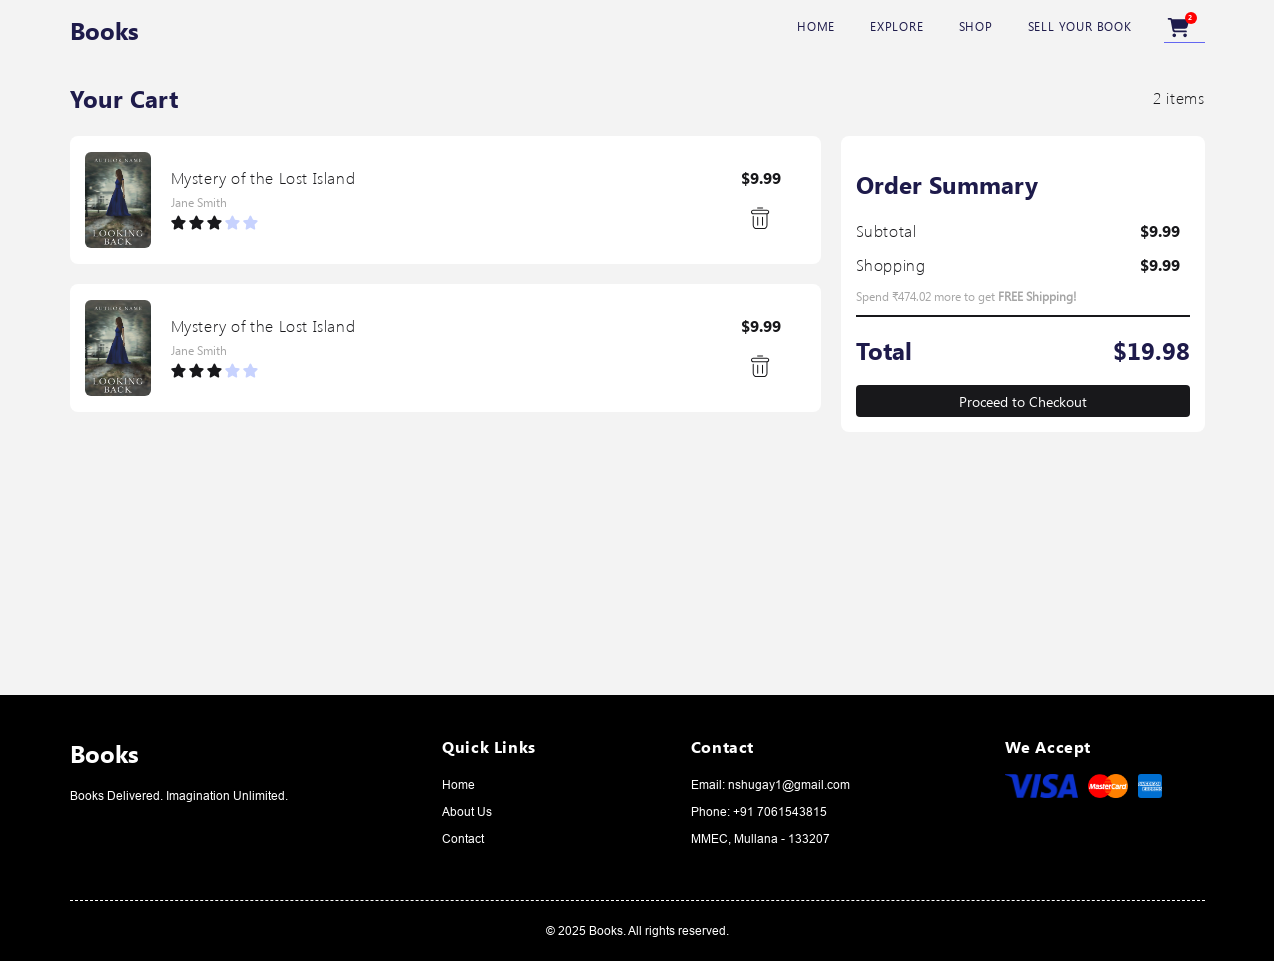
==== books-shop/cart.html @ 81553339 "refactor: check code via validator.w3" ====
<!DOCTYPE html>
<html lang="en">
<head>
    <meta charset="UTF-8">
    <meta name="viewport" content="width=device-width, initial-scale=1.0">
    <title>Books Shop | To order</title>
    <link rel="stylesheet" href="main.css">
    <link
    rel="icon"
    type="image/png"
    sizes="16x16"
    href="./assets/img/favicon-16x16.png">
</head>
<body>
    <header class="header cart__header" id="header">
        <div class="container header__container">
            <a class="header__logo" href="#home">
                <h3 class="h3">Books</h3>
            </a>
            <nav class="nav">
                <ul class="nav__list">
                    <li class="nav__item">
                        <a href="./index.html" class="nav__item-link">home</a>
                    </li>
                    <li class="nav__item">
                        <a href="./explore.html" class="nav__item-link">explore</a>
                    </li>
                    <li class="nav__item">
                        <a href="#shop" class="nav__item-link">shop</a>
                    </li>
                    <li class="nav__item">
                        <a href="#sell" class="nav__item-link">sell your book</a>
                    </li>
                    <li class="nav__item nav__item_active">
                        <a href="./cart.html" class="nav__item-link_active">
                            <svg class="cart" width="23" height="21" viewBox="0 0 23 21" fill="none" xmlns="http://www.w3.org/2000/svg">
                                <path d="M0.672485 1.84033C0.672485 1.34167 1.07355 0.940491 1.57207 0.940491H3.27753C4.10215 0.940491 4.83306 1.42041 5.17415 2.14028H20.5795C21.5653 2.14028 22.285 3.07761 22.0263 4.02994L20.4896 9.74018C20.171 10.9175 19.1027 11.7386 17.8845 11.7386H7.07077L7.27318 12.8071C7.35564 13.2308 7.72672 13.5383 8.15777 13.5383H18.964C19.4625 13.5383 19.8636 13.9394 19.8636 14.4381C19.8636 14.9368 19.4625 15.3379 18.964 15.3379H8.15777C6.86087 15.3379 5.74763 14.4156 5.50775 13.1446L3.57364 2.98388C3.5474 2.8414 3.42371 2.74017 3.27753 2.74017H1.57207C1.07355 2.74017 0.672485 2.33899 0.672485 1.84033ZM5.47026 18.3374C5.47026 18.1011 5.5168 17.867 5.60722 17.6487C5.69763 17.4303 5.83016 17.2319 5.99723 17.0648C6.16429 16.8977 6.36263 16.7652 6.58092 16.6747C6.7992 16.5843 7.03316 16.5377 7.26943 16.5377C7.5057 16.5377 7.73966 16.5843 7.95794 16.6747C8.17623 16.7652 8.37456 16.8977 8.54163 17.0648C8.7087 17.2319 8.84123 17.4303 8.93164 17.6487C9.02206 17.867 9.0686 18.1011 9.0686 18.3374C9.0686 18.5737 9.02206 18.8078 8.93164 19.0261C8.84123 19.2445 8.7087 19.4429 8.54163 19.61C8.37456 19.7771 8.17623 19.9096 7.95794 20.0001C7.73966 20.0905 7.5057 20.1371 7.26943 20.1371C7.03316 20.1371 6.7992 20.0905 6.58092 20.0001C6.36263 19.9096 6.16429 19.7771 5.99723 19.61C5.83016 19.4429 5.69763 19.2445 5.60722 19.0261C5.5168 18.8078 5.47026 18.5737 5.47026 18.3374ZM18.0644 16.5377C18.5416 16.5377 18.9992 16.7273 19.3366 17.0648C19.674 17.4023 19.8636 17.8601 19.8636 18.3374C19.8636 18.8147 19.674 19.2725 19.3366 19.61C18.9992 19.9475 18.5416 20.1371 18.0644 20.1371C17.5873 20.1371 17.1296 19.9475 16.7922 19.61C16.4548 19.2725 16.2653 18.8147 16.2653 18.3374C16.2653 17.8601 16.4548 17.4023 16.7922 17.0648C17.1296 16.7273 17.5873 16.5377 18.0644 16.5377Z" fill="#1E1B4B"/>
                            </svg>
                            <div class="circle"><span class="circle__num">2</span></div>
                        </a>
                    </li>
                </ul>
            </nav>
        </div>
    </header>
    <main class="cart__main">
        <div class="container explore__container">
            <div class="cart__content">
                <section class="cart__aside">
                <h3 class="h3">Your Cart</h3>
                <p class="h4 items"><span class="items-num">2</span>&nbsp;items</p>
            </section>

            <section class="summary">
                                <ul class="cart__list">
                    <li class="cart__list-item">
                        <div class="order__image"></div>
                        <div class="cart__list-item-info">
                            <div class="order__content">
                                <p class="h4 order__name">Mystery of the Lost Island</p>
                                <p class="order__book-author-name">Jane Smith</p>
                                <div class="card__stars">
                                    <svg class="star cart__star_filled" width="15" height="15" viewBox="0 0 15 15" fill="" xmlns="http://www.w3.org/2000/svg">
                                        <path d="M8.2178 1.08093C8.07288 0.780151 7.76663 0.588745 7.4303 0.588745C7.09397 0.588745 6.79045 0.780151 6.6428 1.08093L4.88459 4.69851L0.958032 5.2782C0.629907 5.32742 0.356469 5.5571 0.255297 5.87156C0.154125 6.18601 0.236156 6.53328 0.471313 6.7657L3.32053 9.58484L2.64788 13.5688C2.59319 13.8969 2.72991 14.2305 3.00061 14.4247C3.27131 14.6188 3.62952 14.6434 3.92483 14.4876L7.43303 12.6145L10.9412 14.4876C11.2365 14.6434 11.5947 14.6216 11.8655 14.4247C12.1362 14.2278 12.2729 13.8969 12.2182 13.5688L11.5428 9.58484L14.392 6.7657C14.6272 6.53328 14.7119 6.18601 14.608 5.87156C14.5041 5.5571 14.2334 5.32742 13.9053 5.2782L9.976 4.69851L8.2178 1.08093Z" fill="#84CC16"/>
                                    </svg>
                                    <svg class="star cart__star_filled" width="15" height="15" viewBox="0 0 15 15" fill="" xmlns="http://www.w3.org/2000/svg">
                                        <path d="M8.2178 1.08093C8.07288 0.780151 7.76663 0.588745 7.4303 0.588745C7.09397 0.588745 6.79045 0.780151 6.6428 1.08093L4.88459 4.69851L0.958032 5.2782C0.629907 5.32742 0.356469 5.5571 0.255297 5.87156C0.154125 6.18601 0.236156 6.53328 0.471313 6.7657L3.32053 9.58484L2.64788 13.5688C2.59319 13.8969 2.72991 14.2305 3.00061 14.4247C3.27131 14.6188 3.62952 14.6434 3.92483 14.4876L7.43303 12.6145L10.9412 14.4876C11.2365 14.6434 11.5947 14.6216 11.8655 14.4247C12.1362 14.2278 12.2729 13.8969 12.2182 13.5688L11.5428 9.58484L14.392 6.7657C14.6272 6.53328 14.7119 6.18601 14.608 5.87156C14.5041 5.5571 14.2334 5.32742 13.9053 5.2782L9.976 4.69851L8.2178 1.08093Z" fill="#84CC16"/>
                                    </svg>
                                    <svg class="star cart__star_filled" width="15" height="15" viewBox="0 0 15 15" fill="" xmlns="http://www.w3.org/2000/svg">
                                        <path d="M8.2178 1.08093C8.07288 0.780151 7.76663 0.588745 7.4303 0.588745C7.09397 0.588745 6.79045 0.780151 6.6428 1.08093L4.88459 4.69851L0.958032 5.2782C0.629907 5.32742 0.356469 5.5571 0.255297 5.87156C0.154125 6.18601 0.236156 6.53328 0.471313 6.7657L3.32053 9.58484L2.64788 13.5688C2.59319 13.8969 2.72991 14.2305 3.00061 14.4247C3.27131 14.6188 3.62952 14.6434 3.92483 14.4876L7.43303 12.6145L10.9412 14.4876C11.2365 14.6434 11.5947 14.6216 11.8655 14.4247C12.1362 14.2278 12.2729 13.8969 12.2182 13.5688L11.5428 9.58484L14.392 6.7657C14.6272 6.53328 14.7119 6.18601 14.608 5.87156C14.5041 5.5571 14.2334 5.32742 13.9053 5.2782L9.976 4.69851L8.2178 1.08093Z" fill="#84CC16"/>
                                    </svg>
                                    <svg class="star star_unfilled" width="15" height="15" viewBox="0 0 15 15" fill="" xmlns="http://www.w3.org/2000/svg">
                                        <path d="M8.2178 1.08093C8.07288 0.780151 7.76663 0.588745 7.4303 0.588745C7.09397 0.588745 6.79045 0.780151 6.6428 1.08093L4.88459 4.69851L0.958032 5.2782C0.629907 5.32742 0.356469 5.5571 0.255297 5.87156C0.154125 6.18601 0.236156 6.53328 0.471313 6.7657L3.32053 9.58484L2.64788 13.5688C2.59319 13.8969 2.72991 14.2305 3.00061 14.4247C3.27131 14.6188 3.62952 14.6434 3.92483 14.4876L7.43303 12.6145L10.9412 14.4876C11.2365 14.6434 11.5947 14.6216 11.8655 14.4247C12.1362 14.2278 12.2729 13.8969 12.2182 13.5688L11.5428 9.58484L14.392 6.7657C14.6272 6.53328 14.7119 6.18601 14.608 5.87156C14.5041 5.5571 14.2334 5.32742 13.9053 5.2782L9.976 4.69851L8.2178 1.08093Z" fill="#84CC16"/>
                                    </svg>
                                    <svg class="star star_unfilled" width="15" height="15" viewBox="0 0 15 15" fill="" xmlns="http://www.w3.org/2000/svg">
                                        <path d="M8.2178 1.08093C8.07288 0.780151 7.76663 0.588745 7.4303 0.588745C7.09397 0.588745 6.79045 0.780151 6.6428 1.08093L4.88459 4.69851L0.958032 5.2782C0.629907 5.32742 0.356469 5.5571 0.255297 5.87156C0.154125 6.18601 0.236156 6.53328 0.471313 6.7657L3.32053 9.58484L2.64788 13.5688C2.59319 13.8969 2.72991 14.2305 3.00061 14.4247C3.27131 14.6188 3.62952 14.6434 3.92483 14.4876L7.43303 12.6145L10.9412 14.4876C11.2365 14.6434 11.5947 14.6216 11.8655 14.4247C12.1362 14.2278 12.2729 13.8969 12.2182 13.5688L11.5428 9.58484L14.392 6.7657C14.6272 6.53328 14.7119 6.18601 14.608 5.87156C14.5041 5.5571 14.2334 5.32742 13.9053 5.2782L9.976 4.69851L8.2178 1.08093Z" fill="#84CC16"/>
                                    </svg>
                                </div>
                            </div>
                            <div class="price__wrapper">
                                <span class="cart__price">$9.99</span>
                                <div class="bin__wrapper">
                                    <svg class="bin" width="19" height="23" viewBox="0 0 19 23" fill="none" xmlns="http://www.w3.org/2000/svg">
                                        <path d="M6.5293 0.435791C6.24398 0.435791 6.01367 0.666104 6.01367 0.951416C6.01367 1.23673 6.24398 1.46704 6.5293 1.46704H11.6855C11.9709 1.46704 12.2012 1.23673 12.2012 0.951416C12.2012 0.666104 11.9709 0.435791 11.6855 0.435791H6.5293ZM2.23242 2.84204C1.00008 2.84204 -0.00195312 3.84407 -0.00195312 5.07642C-0.00195312 6.30876 1.00008 7.31079 2.23242 7.31079H15.4668V18.1389C15.4668 19.7494 14.1554 21.0608 12.5449 21.0608H5.66992C4.05945 21.0608 2.74805 19.7494 2.74805 18.1389V9.20142C2.74805 8.9161 2.51773 8.68579 2.23242 8.68579C1.94711 8.68579 1.7168 8.9161 1.7168 9.20142V18.1389C1.7168 20.3183 3.49055 22.092 5.66992 22.092H12.5449C14.7243 22.092 16.498 20.3183 16.498 18.1389V7.24902C17.4812 7.01527 18.2168 6.13173 18.2168 5.07642C18.2168 3.84407 17.2148 2.84204 15.9824 2.84204H2.23242ZM2.23242 3.87329H15.9824C16.6459 3.87329 17.1855 4.41298 17.1855 5.07642C17.1855 5.73985 16.6459 6.27954 15.9824 6.27954H2.23242C1.56898 6.27954 1.0293 5.73985 1.0293 5.07642C1.0293 4.41298 1.56898 3.87329 2.23242 3.87329ZM6.70117 9.71704C6.41586 9.71704 6.18555 9.94735 6.18555 10.2327V18.1389C6.18555 18.4242 6.41586 18.6545 6.70117 18.6545C6.98648 18.6545 7.2168 18.4242 7.2168 18.1389V10.2327C7.2168 9.94735 6.98648 9.71704 6.70117 9.71704ZM11.5137 9.71704C11.2284 9.71704 10.998 9.94735 10.998 10.2327V18.1389C10.998 18.4242 11.2284 18.6545 11.5137 18.6545C11.799 18.6545 12.0293 18.4242 12.0293 18.1389V10.2327C12.0293 9.94735 11.799 9.71704 11.5137 9.71704Z" fill="#52525B"/>
                                    </svg>
                                </div>
                            </div>
                        </div>
                    </li>
                     <li class="cart__list-item">
                        <div class="order__image"></div>
                        <div class="cart__list-item-info">
                            <div class="order__content">
                                <p class="h4 order__name">Mystery of the Lost Island</p>
                                <p class="order__book-author-name">Jane Smith</p>
                                <div class="card__stars">
                                    <svg class="star cart__star_filled" width="15" height="15" viewBox="0 0 15 15" fill="" xmlns="http://www.w3.org/2000/svg">
                                        <path d="M8.2178 1.08093C8.07288 0.780151 7.76663 0.588745 7.4303 0.588745C7.09397 0.588745 6.79045 0.780151 6.6428 1.08093L4.88459 4.69851L0.958032 5.2782C0.629907 5.32742 0.356469 5.5571 0.255297 5.87156C0.154125 6.18601 0.236156 6.53328 0.471313 6.7657L3.32053 9.58484L2.64788 13.5688C2.59319 13.8969 2.72991 14.2305 3.00061 14.4247C3.27131 14.6188 3.62952 14.6434 3.92483 14.4876L7.43303 12.6145L10.9412 14.4876C11.2365 14.6434 11.5947 14.6216 11.8655 14.4247C12.1362 14.2278 12.2729 13.8969 12.2182 13.5688L11.5428 9.58484L14.392 6.7657C14.6272 6.53328 14.7119 6.18601 14.608 5.87156C14.5041 5.5571 14.2334 5.32742 13.9053 5.2782L9.976 4.69851L8.2178 1.08093Z" fill="#84CC16"/>
                                    </svg>
                                    <svg class="star cart__star_filled" width="15" height="15" viewBox="0 0 15 15" fill="" xmlns="http://www.w3.org/2000/svg">
                                        <path d="M8.2178 1.08093C8.07288 0.780151 7.76663 0.588745 7.4303 0.588745C7.09397 0.588745 6.79045 0.780151 6.6428 1.08093L4.88459 4.69851L0.958032 5.2782C0.629907 5.32742 0.356469 5.5571 0.255297 5.87156C0.154125 6.18601 0.236156 6.53328 0.471313 6.7657L3.32053 9.58484L2.64788 13.5688C2.59319 13.8969 2.72991 14.2305 3.00061 14.4247C3.27131 14.6188 3.62952 14.6434 3.92483 14.4876L7.43303 12.6145L10.9412 14.4876C11.2365 14.6434 11.5947 14.6216 11.8655 14.4247C12.1362 14.2278 12.2729 13.8969 12.2182 13.5688L11.5428 9.58484L14.392 6.7657C14.6272 6.53328 14.7119 6.18601 14.608 5.87156C14.5041 5.5571 14.2334 5.32742 13.9053 5.2782L9.976 4.69851L8.2178 1.08093Z" fill="#84CC16"/>
                                    </svg>
                                    <svg class="star cart__star_filled" width="15" height="15" viewBox="0 0 15 15" fill="" xmlns="http://www.w3.org/2000/svg">
                                        <path d="M8.2178 1.08093C8.07288 0.780151 7.76663 0.588745 7.4303 0.588745C7.09397 0.588745 6.79045 0.780151 6.6428 1.08093L4.88459 4.69851L0.958032 5.2782C0.629907 5.32742 0.356469 5.5571 0.255297 5.87156C0.154125 6.18601 0.236156 6.53328 0.471313 6.7657L3.32053 9.58484L2.64788 13.5688C2.59319 13.8969 2.72991 14.2305 3.00061 14.4247C3.27131 14.6188 3.62952 14.6434 3.92483 14.4876L7.43303 12.6145L10.9412 14.4876C11.2365 14.6434 11.5947 14.6216 11.8655 14.4247C12.1362 14.2278 12.2729 13.8969 12.2182 13.5688L11.5428 9.58484L14.392 6.7657C14.6272 6.53328 14.7119 6.18601 14.608 5.87156C14.5041 5.5571 14.2334 5.32742 13.9053 5.2782L9.976 4.69851L8.2178 1.08093Z" fill="#84CC16"/>
                                    </svg>
                                    <svg class="star star_unfilled" width="15" height="15" viewBox="0 0 15 15" fill="" xmlns="http://www.w3.org/2000/svg">
                                        <path d="M8.2178 1.08093C8.07288 0.780151 7.76663 0.588745 7.4303 0.588745C7.09397 0.588745 6.79045 0.780151 6.6428 1.08093L4.88459 4.69851L0.958032 5.2782C0.629907 5.32742 0.356469 5.5571 0.255297 5.87156C0.154125 6.18601 0.236156 6.53328 0.471313 6.7657L3.32053 9.58484L2.64788 13.5688C2.59319 13.8969 2.72991 14.2305 3.00061 14.4247C3.27131 14.6188 3.62952 14.6434 3.92483 14.4876L7.43303 12.6145L10.9412 14.4876C11.2365 14.6434 11.5947 14.6216 11.8655 14.4247C12.1362 14.2278 12.2729 13.8969 12.2182 13.5688L11.5428 9.58484L14.392 6.7657C14.6272 6.53328 14.7119 6.18601 14.608 5.87156C14.5041 5.5571 14.2334 5.32742 13.9053 5.2782L9.976 4.69851L8.2178 1.08093Z" fill="#84CC16"/>
                                    </svg>
                                    <svg class="star star_unfilled" width="15" height="15" viewBox="0 0 15 15" fill="" xmlns="http://www.w3.org/2000/svg">
                                        <path d="M8.2178 1.08093C8.07288 0.780151 7.76663 0.588745 7.4303 0.588745C7.09397 0.588745 6.79045 0.780151 6.6428 1.08093L4.88459 4.69851L0.958032 5.2782C0.629907 5.32742 0.356469 5.5571 0.255297 5.87156C0.154125 6.18601 0.236156 6.53328 0.471313 6.7657L3.32053 9.58484L2.64788 13.5688C2.59319 13.8969 2.72991 14.2305 3.00061 14.4247C3.27131 14.6188 3.62952 14.6434 3.92483 14.4876L7.43303 12.6145L10.9412 14.4876C11.2365 14.6434 11.5947 14.6216 11.8655 14.4247C12.1362 14.2278 12.2729 13.8969 12.2182 13.5688L11.5428 9.58484L14.392 6.7657C14.6272 6.53328 14.7119 6.18601 14.608 5.87156C14.5041 5.5571 14.2334 5.32742 13.9053 5.2782L9.976 4.69851L8.2178 1.08093Z" fill="#84CC16"/>
                                    </svg>
                                </div>
                            </div>
                            <div class="price__wrapper">
                                <span class="cart__price">$9.99</span>
                                <div class="bin__wrapper">
                                    <svg class="bin" width="19" height="23" viewBox="0 0 19 23" fill="none" xmlns="http://www.w3.org/2000/svg">
                                        <path d="M6.5293 0.435791C6.24398 0.435791 6.01367 0.666104 6.01367 0.951416C6.01367 1.23673 6.24398 1.46704 6.5293 1.46704H11.6855C11.9709 1.46704 12.2012 1.23673 12.2012 0.951416C12.2012 0.666104 11.9709 0.435791 11.6855 0.435791H6.5293ZM2.23242 2.84204C1.00008 2.84204 -0.00195312 3.84407 -0.00195312 5.07642C-0.00195312 6.30876 1.00008 7.31079 2.23242 7.31079H15.4668V18.1389C15.4668 19.7494 14.1554 21.0608 12.5449 21.0608H5.66992C4.05945 21.0608 2.74805 19.7494 2.74805 18.1389V9.20142C2.74805 8.9161 2.51773 8.68579 2.23242 8.68579C1.94711 8.68579 1.7168 8.9161 1.7168 9.20142V18.1389C1.7168 20.3183 3.49055 22.092 5.66992 22.092H12.5449C14.7243 22.092 16.498 20.3183 16.498 18.1389V7.24902C17.4812 7.01527 18.2168 6.13173 18.2168 5.07642C18.2168 3.84407 17.2148 2.84204 15.9824 2.84204H2.23242ZM2.23242 3.87329H15.9824C16.6459 3.87329 17.1855 4.41298 17.1855 5.07642C17.1855 5.73985 16.6459 6.27954 15.9824 6.27954H2.23242C1.56898 6.27954 1.0293 5.73985 1.0293 5.07642C1.0293 4.41298 1.56898 3.87329 2.23242 3.87329ZM6.70117 9.71704C6.41586 9.71704 6.18555 9.94735 6.18555 10.2327V18.1389C6.18555 18.4242 6.41586 18.6545 6.70117 18.6545C6.98648 18.6545 7.2168 18.4242 7.2168 18.1389V10.2327C7.2168 9.94735 6.98648 9.71704 6.70117 9.71704ZM11.5137 9.71704C11.2284 9.71704 10.998 9.94735 10.998 10.2327V18.1389C10.998 18.4242 11.2284 18.6545 11.5137 18.6545C11.799 18.6545 12.0293 18.4242 12.0293 18.1389V10.2327C12.0293 9.94735 11.799 9.71704 11.5137 9.71704Z" fill="#52525B"/>
                                    </svg>
                                </div>
                            </div>
                        </div>
                    </li>
                </ul>
                <div class="summary__wrapper">
                    <h3 class="h3">Order Summary</h3>
                    <div class="suumary-items__wrapper">
                        <p class="h4">Subtotal</p>
                        <span class="cart__price">$9.99</span>
                    </div>
                    <div class="suumary-items__wrapper">
                        <p class="h4">Shopping</p>
                        <span class="cart__price">$9.99</span>
                    </div>
                    <p class="order__book-author-name">Spend ₹474.02 more to get <b>FREE Shipping!</b></p>
                    <div class="total__wrapper">
                        <h3 class="h3">Total</h3>
                        <h3 class="h3 total__price">$19.98</h3>
                    </div>
                    <button class="cart__button button">
                        Proceed to Checkout
                    </button>     
                </div>
            </section>
            </div>
        </div>
    </main>
    <footer class="footer" id="footer">
        <div class="footer__container">
            <section class="footer__navigation">
                <div class="footer__navigation-item">
                    <h3 class="h3">Books</h3>
                    <p class="h5">Books Delivered. Imagination Unlimited.</p>
                </div>
                <div class="footer__navigation-item" id="quick">
                    <h4 class="h4">Quick Links</h4>
                    <ul class="footer__links">
                        <li class="h5">
                            <a href="#home" class="footer__link">Home</a>
                        </li>
                        <li class="h5">
                            <a href="#home" class="footer__link">About Us</a>
                        </li>
                        <li class="h5">
                            <a href="#contact" class="footer__link">Contact</a>
                        </li>
                    </ul>
                </div>
                <div class="footer__navigation-item" id="contact">
                    <h4 class="h4">Contact</h4>
                    <ul class="footer__links">
                        <li class="h5">
                            <a class="footer__link" href="mailto:nshugay1@gmail.com" target="_blank">Email: nshugay1@gmail.com</a>
                        </li>
                        <li class="h5">
                            <a class="footer__link" href="tel:917061543815" target="_blank">Phone: +91 7061543815</a>
                        </li>
                        <li class="h5">
                            <a class="footer__link" href="https://www.google.by/maps/search/magic+forest/@50.0209795,18.3476421,6z/data=!3m1!4b1?entry=ttu&g_ep=EgoyMDI0MTEwNi4wIKXMDSoASAFQAw%3D%3D" target="_blank">MMEC, Mullana - 133207</a>
                        </li>
                    </ul>
                </div>
                <div class="footer__navigation-item">
                    <h4 class="h4">We Accept</h4>
                    <ul class="footer__images">
                        <li class="bank1"></li>
                        <li class="bank2"></li>
                        <li class="bank3"></li>
                    </ul>
                </div>
            </section>
        <div class="footer__area">
                <p class="h5">© 2025 Books. All rights reserved.</p>
            </div>
        </div>
    </footer>
    <script src="script.js"></script>
</body>
</html>
---- books-shop/main.css ----
@import url(./assets/styles/_normalize.css);
@import url(./assets/styles/_fonts.css);
@import url(./assets/styles/_utils.css);
@import url(./assets/styles/_header.css);
@import url(./assets/styles/_home.css);
@import url(./assets/styles/_globals.css);
@import url(./assets/styles/_carousel.css);
@import url(./assets/styles/_cards.css);
@import url(./assets/styles/_explore.css);
@import url(./assets/styles/_awards.css);
@import url(./assets/styles/_footer.css);
@import url(./assets/styles/_findexplore.css);
@import url(./assets/styles/_cart.css);

/*
  Colors
*/

:root {
  --color-light: #FFFFFF;
  --color-dark: #18181B;
  --color-transparent: #00071B7F;
  --color-base: #1E1B4B;
  --color-accent: #6366F1;
  --color-ligth-accent: #818CF8;
  --color-unfilled-stars: #C7D2FE;
  --color-filled-stars: #84CC16;
  --color-cards: #EEF2FF;
  --color-home-background: #E4E4E7;
  --color-awards-background: #FEF9C3;
  --color-footer-background: #000000;
  --color-explore-header-background: #E9D5FF;
  --color-circle: #FF0000;

  --transition: 0.3s;

  --box-shadow: 0px 5px 6px -7px rgba(34, 60, 80, 0.45);
}

/*
  Fonts
*/

:root {
  --font-family-base: "Segoe";
  --font-family-bold: "Segoe-Bold";
  --font-family-footer: "Arial";
  --font-family-light: "Segoe-Light";
}

/*
  Basic Wrappers
*/

.home__container,
.header__container,
.explore__container {
    display: flex;
    flex-direction: row;
    justify-content: space-between;
    align-items: center;
    width: 100%;
}

/*
  Basic Inputs
*/

.home__input {
    display: flex;
    flex-direction: row;
    outline: none;
    align-items: center;
    margin: 1.5rem 0 6rem;
}

.home__input-form {
    display: flex;
    flex-direction: row;
    gap: 10px;
    justify-content: space-between;
    align-items: center;
    padding: 10px;
    height: 40px;
    width: 50%;
    border-radius: 6px;
    border: 1px solid #00062E32;
    background: var(--color-light);
    font-family: var(--font-family-base);
    color: #00071B7F;
}

.search,
.search__item {
    width: 15px;
    height: 15px;
    outline: none;
    background: transparent;
    border: none;
    padding: 1px 0 0 0;
    align-self: center;
}

.search__item {
    margin: 0 0 10px 0;
}

.search svg path {
    fill: #0006177f;
}

.search__item svg path {
    fill: var(--color-accent);
}

.search__item svg path:hover {
    fill: var(--color-ligth-accent);
    transition: var(--transition);
}

input {
    outline: none;
    background: transparent;
    border: none;
    width: 100%;
}

/*
  Basic Buttons
*/

.button {
    outline: none;
    border: none;
    border-radius: 4px;
    color: var(--color-light);
}

.card__button {
    display: flex;
    justify-content: center;
    align-items: center;
    gap: 10px;
    background: var(--color-dark);
    height: 32px;
        font-family: var(--font-family-base);
    font-size: 13.8px;
}

.explore__button {
    display: flex;
    justify-content: center;
    align-items: center;
    gap: 10px;
    background: var(--color-light);
    background-color: var(--color-accent);
    height: 32px;
    width: 108px;
    font-family: var(--font-family-base);
    font-size: 13.8px;
}

.cart__button {
    display: flex;
    justify-content: center;
    align-items: center;
    gap: 10px;
    background: var(--color-dark);
    height: 32px;
    width: 100%;
    font-family: var(--font-family-base);
    font-size: 13.8px;
}

.cart__button:hover {
    background: rgb(41, 207, 71);
    transition: var(--transition);
}

.card__button:hover,
.explore__button:hover {
    background: var(--color-ligth-accent);
    transition: var(--transition);
}

/*
  Stars
*/

.star_filled path {
    fill: var(--color-filled-stars);
}

.star_unfilled path {
    fill: var(--color-unfilled-stars);
}
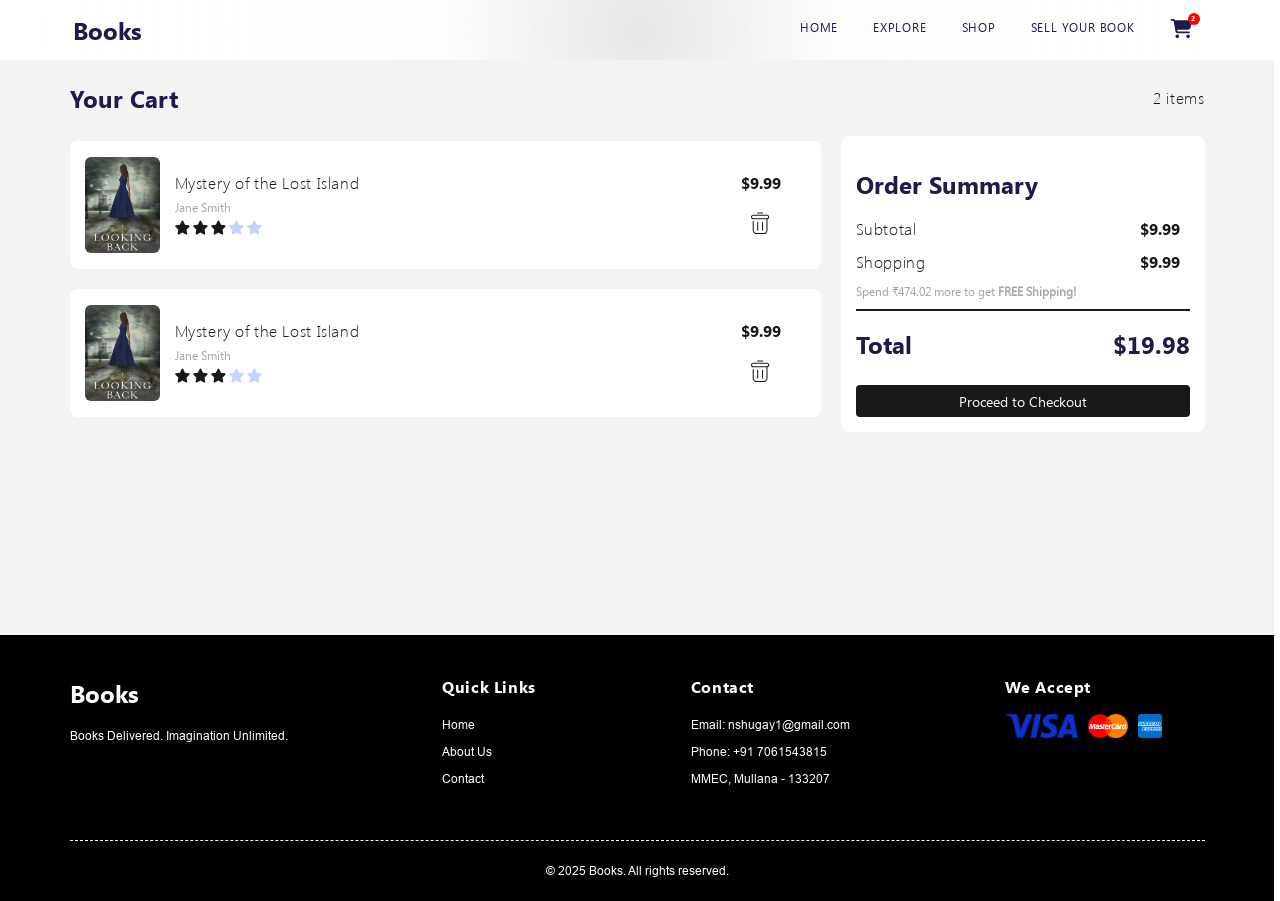
==== commit 0b5907ac: "refactor: update semantics" ====
--- a/books-shop/cart.html
+++ b/books-shop/cart.html
@@ -31,7 +31,7 @@
                     <li class="nav__item">
                         <a href="#sell" class="nav__item-link">sell your book</a>
                     </li>
-                    <li class="nav__item nav__item_active">
+                    <li class="nav__item">
                         <a href="./cart.html" class="nav__item-link_active">
                             <svg class="cart" width="23" height="21" viewBox="0 0 23 21" fill="none" xmlns="http://www.w3.org/2000/svg">
                                 <path d="M0.672485 1.84033C0.672485 1.34167 1.07355 0.940491 1.57207 0.940491H3.27753C4.10215 0.940491 4.83306 1.42041 5.17415 2.14028H20.5795C21.5653 2.14028 22.285 3.07761 22.0263 4.02994L20.4896 9.74018C20.171 10.9175 19.1027 11.7386 17.8845 11.7386H7.07077L7.27318 12.8071C7.35564 13.2308 7.72672 13.5383 8.15777 13.5383H18.964C19.4625 13.5383 19.8636 13.9394 19.8636 14.4381C19.8636 14.9368 19.4625 15.3379 18.964 15.3379H8.15777C6.86087 15.3379 5.74763 14.4156 5.50775 13.1446L3.57364 2.98388C3.5474 2.8414 3.42371 2.74017 3.27753 2.74017H1.57207C1.07355 2.74017 0.672485 2.33899 0.672485 1.84033ZM5.47026 18.3374C5.47026 18.1011 5.5168 17.867 5.60722 17.6487C5.69763 17.4303 5.83016 17.2319 5.99723 17.0648C6.16429 16.8977 6.36263 16.7652 6.58092 16.6747C6.7992 16.5843 7.03316 16.5377 7.26943 16.5377C7.5057 16.5377 7.73966 16.5843 7.95794 16.6747C8.17623 16.7652 8.37456 16.8977 8.54163 17.0648C8.7087 17.2319 8.84123 17.4303 8.93164 17.6487C9.02206 17.867 9.0686 18.1011 9.0686 18.3374C9.0686 18.5737 9.02206 18.8078 8.93164 19.0261C8.84123 19.2445 8.7087 19.4429 8.54163 19.61C8.37456 19.7771 8.17623 19.9096 7.95794 20.0001C7.73966 20.0905 7.5057 20.1371 7.26943 20.1371C7.03316 20.1371 6.7992 20.0905 6.58092 20.0001C6.36263 19.9096 6.16429 19.7771 5.99723 19.61C5.83016 19.4429 5.69763 19.2445 5.60722 19.0261C5.5168 18.8078 5.47026 18.5737 5.47026 18.3374ZM18.0644 16.5377C18.5416 16.5377 18.9992 16.7273 19.3366 17.0648C19.674 17.4023 19.8636 17.8601 19.8636 18.3374C19.8636 18.8147 19.674 19.2725 19.3366 19.61C18.9992 19.9475 18.5416 20.1371 18.0644 20.1371C17.5873 20.1371 17.1296 19.9475 16.7922 19.61C16.4548 19.2725 16.2653 18.8147 16.2653 18.3374C16.2653 17.8601 16.4548 17.4023 16.7922 17.0648C17.1296 16.7273 17.5873 16.5377 18.0644 16.5377Z" fill="#1E1B4B"/>
@@ -52,9 +52,9 @@
             </section>
 
             <section class="summary">
-                                <ul class="cart__list">
+                <ul class="cart__list">
                     <li class="cart__list-item">
-                        <div class="order__image"></div>
+                        <img class="order__image" src="./assets/img/home1.png" alt="Card Book Image">
                         <div class="cart__list-item-info">
                             <div class="order__content">
                                 <p class="h4 order__name">Mystery of the Lost Island</p>
@@ -88,7 +88,7 @@
                         </div>
                     </li>
                      <li class="cart__list-item">
-                        <div class="order__image"></div>
+                        <img class="order__image" src="./assets/img/home1.png" alt="Card Book Image">
                         <div class="cart__list-item-info">
                             <div class="order__content">
                                 <p class="h4 order__name">Mystery of the Lost Island</p>
@@ -156,10 +156,10 @@
                     <h4 class="h4">Quick Links</h4>
                     <ul class="footer__links">
                         <li class="h5">
-                            <a href="#home" class="footer__link">Home</a>
+                            <a href="./index.html" class="footer__link">Home</a>
                         </li>
                         <li class="h5">
-                            <a href="#home" class="footer__link">About Us</a>
+                            <a href="./index.html" class="footer__link">About Us</a>
                         </li>
                         <li class="h5">
                             <a href="#contact" class="footer__link">Contact</a>
--- a/books-shop/main.css
+++ b/books-shop/main.css
@@ -31,6 +31,7 @@
   --color-footer-background: #000000;
   --color-explore-header-background: #E9D5FF;
   --color-circle: #FF0000;
+  --color-active-button: rgb(42, 196, 42);
 
   --transition: 0.3s;
 
@@ -52,14 +53,18 @@
   Basic Wrappers
 */
 
-.home__container,
 .header__container,
-.explore__container {
+.explore__container, 
+.find__container {
     display: flex;
     flex-direction: row;
     justify-content: space-between;
     align-items: center;
     width: 100%;
+}
+
+.find__container {
+    padding-top: 5rem;
 }
 
 /*
@@ -143,8 +148,9 @@
     gap: 10px;
     background: var(--color-dark);
     height: 32px;
-        font-family: var(--font-family-base);
+    font-family: var(--font-family-base);
     font-size: 13.8px;
+    user-select: none;
 }
 
 .explore__button {
@@ -159,7 +165,9 @@
     font-family: var(--font-family-base);
     font-size: 13.8px;
 }
-
+.button { 
+    transition: var(--transition);
+}
 .cart__button {
     display: flex;
     justify-content: center;
@@ -172,15 +180,21 @@
     font-size: 13.8px;
 }
 
-.cart__button:hover {
-    background: rgb(41, 207, 71);
-    transition: var(--transition);
-}
-
-.card__button:hover,
-.explore__button:hover {
-    background: var(--color-ligth-accent);
-    transition: var(--transition);
+@media (hover: hover) {         
+    .cart__button:hover {
+        background: var(--color-active-button);
+        transform: translateY(-0.2rem);
+    }
+
+    .explore__button:hover {
+        background: var(--color-ligth-accent);
+        transform: translateY(-0.2rem);
+    }
+}
+
+.card__button:focus,
+.card__button:active {
+    background: var(--color-active-button);
 }
 
 /*
@@ -194,5 +208,3 @@
 .star_unfilled path {
     fill: var(--color-unfilled-stars);
 }
-
-
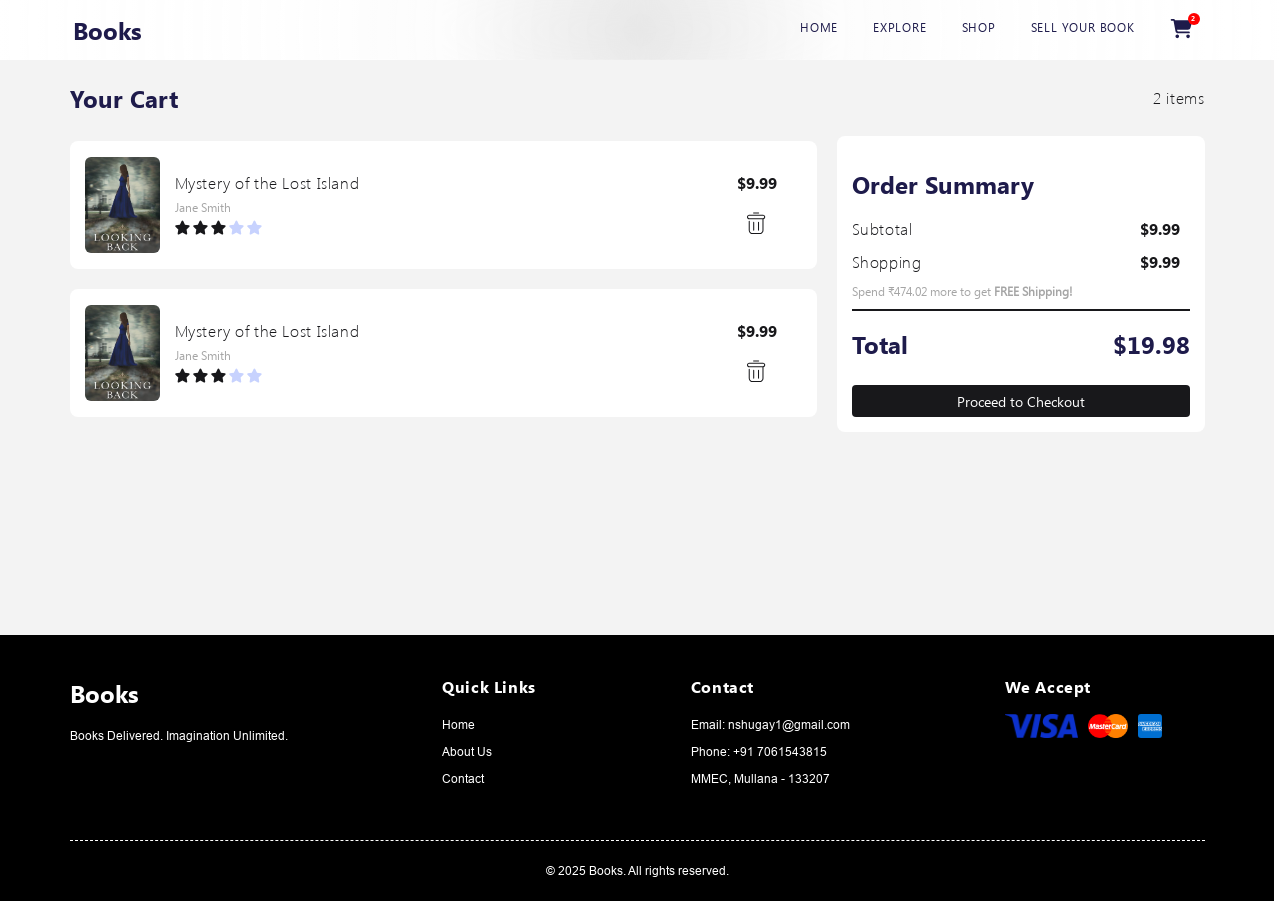
==== commit 5d272438: "feat: add media styles" ====
--- a/books-shop/cart.html
+++ b/books-shop/cart.html
@@ -40,6 +40,14 @@
                         </a>
                     </li>
                 </ul>
+                <div class="nav__item" id="cart-icon">
+                    <a href="./cart.html" class="nav__item-link">
+                        <svg class="cart" width="23" height="21" viewBox="0 0 23 21" fill="none" xmlns="http://www.w3.org/2000/svg">
+                            <path d="M0.672485 1.84033C0.672485 1.34167 1.07355 0.940491 1.57207 0.940491H3.27753C4.10215 0.940491 4.83306 1.42041 5.17415 2.14028H20.5795C21.5653 2.14028 22.285 3.07761 22.0263 4.02994L20.4896 9.74018C20.171 10.9175 19.1027 11.7386 17.8845 11.7386H7.07077L7.27318 12.8071C7.35564 13.2308 7.72672 13.5383 8.15777 13.5383H18.964C19.4625 13.5383 19.8636 13.9394 19.8636 14.4381C19.8636 14.9368 19.4625 15.3379 18.964 15.3379H8.15777C6.86087 15.3379 5.74763 14.4156 5.50775 13.1446L3.57364 2.98388C3.5474 2.8414 3.42371 2.74017 3.27753 2.74017H1.57207C1.07355 2.74017 0.672485 2.33899 0.672485 1.84033ZM5.47026 18.3374C5.47026 18.1011 5.5168 17.867 5.60722 17.6487C5.69763 17.4303 5.83016 17.2319 5.99723 17.0648C6.16429 16.8977 6.36263 16.7652 6.58092 16.6747C6.7992 16.5843 7.03316 16.5377 7.26943 16.5377C7.5057 16.5377 7.73966 16.5843 7.95794 16.6747C8.17623 16.7652 8.37456 16.8977 8.54163 17.0648C8.7087 17.2319 8.84123 17.4303 8.93164 17.6487C9.02206 17.867 9.0686 18.1011 9.0686 18.3374C9.0686 18.5737 9.02206 18.8078 8.93164 19.0261C8.84123 19.2445 8.7087 19.4429 8.54163 19.61C8.37456 19.7771 8.17623 19.9096 7.95794 20.0001C7.73966 20.0905 7.5057 20.1371 7.26943 20.1371C7.03316 20.1371 6.7992 20.0905 6.58092 20.0001C6.36263 19.9096 6.16429 19.7771 5.99723 19.61C5.83016 19.4429 5.69763 19.2445 5.60722 19.0261C5.5168 18.8078 5.47026 18.5737 5.47026 18.3374ZM18.0644 16.5377C18.5416 16.5377 18.9992 16.7273 19.3366 17.0648C19.674 17.4023 19.8636 17.8601 19.8636 18.3374C19.8636 18.8147 19.674 19.2725 19.3366 19.61C18.9992 19.9475 18.5416 20.1371 18.0644 20.1371C17.5873 20.1371 17.1296 19.9475 16.7922 19.61C16.4548 19.2725 16.2653 18.8147 16.2653 18.3374C16.2653 17.8601 16.4548 17.4023 16.7922 17.0648C17.1296 16.7273 17.5873 16.5377 18.0644 16.5377Z" fill="#1E1B4B"/>
+                        </svg>
+                        <div class="circle"><span class="circle__num">2</span></div>
+                    </a>
+                </div>
             </nav>
         </div>
     </header>
@@ -148,7 +156,7 @@
     <footer class="footer" id="footer">
         <div class="footer__container">
             <section class="footer__navigation">
-                <div class="footer__navigation-item">
+                <div class="footer__navigation-item" id="footer-logo">
                     <h3 class="h3">Books</h3>
                     <p class="h5">Books Delivered. Imagination Unlimited.</p>
                 </div>
@@ -180,7 +188,7 @@
                         </li>
                     </ul>
                 </div>
-                <div class="footer__navigation-item">
+                <div class="footer__navigation-item" id="bank">
                     <h4 class="h4">We Accept</h4>
                     <ul class="footer__images">
                         <li class="bank1"></li>
--- a/books-shop/main.css
+++ b/books-shop/main.css
@@ -11,6 +11,7 @@
 @import url(./assets/styles/_footer.css);
 @import url(./assets/styles/_findexplore.css);
 @import url(./assets/styles/_cart.css);
+@import url(./assets/styles/_media.css);
 
 /*
   Colors
@@ -158,13 +159,18 @@
     justify-content: center;
     align-items: center;
     gap: 10px;
-    background: var(--color-light);
+    color: var(--color-light);
     background-color: var(--color-accent);
     height: 32px;
     width: 108px;
     font-family: var(--font-family-base);
     font-size: 13.8px;
 }
+
+.explore__button a {
+    color: var(--color-light);
+}
+
 .button { 
     transition: var(--transition);
 }
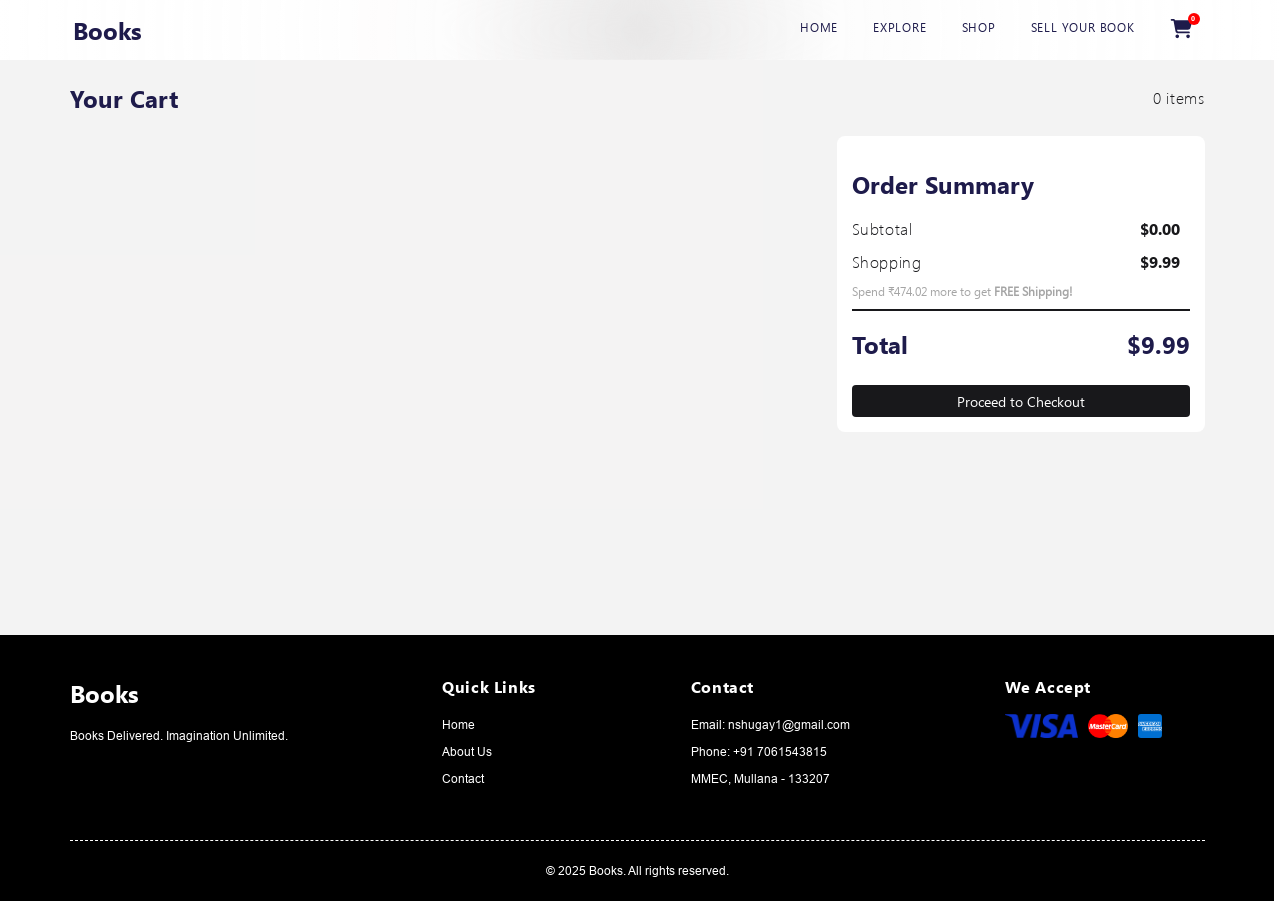
==== commit 2f506982: "feat: add cart generating func" ====
--- a/books-shop/cart.html
+++ b/books-shop/cart.html
@@ -45,7 +45,7 @@
                         <svg class="cart" width="23" height="21" viewBox="0 0 23 21" fill="none" xmlns="http://www.w3.org/2000/svg">
                             <path d="M0.672485 1.84033C0.672485 1.34167 1.07355 0.940491 1.57207 0.940491H3.27753C4.10215 0.940491 4.83306 1.42041 5.17415 2.14028H20.5795C21.5653 2.14028 22.285 3.07761 22.0263 4.02994L20.4896 9.74018C20.171 10.9175 19.1027 11.7386 17.8845 11.7386H7.07077L7.27318 12.8071C7.35564 13.2308 7.72672 13.5383 8.15777 13.5383H18.964C19.4625 13.5383 19.8636 13.9394 19.8636 14.4381C19.8636 14.9368 19.4625 15.3379 18.964 15.3379H8.15777C6.86087 15.3379 5.74763 14.4156 5.50775 13.1446L3.57364 2.98388C3.5474 2.8414 3.42371 2.74017 3.27753 2.74017H1.57207C1.07355 2.74017 0.672485 2.33899 0.672485 1.84033ZM5.47026 18.3374C5.47026 18.1011 5.5168 17.867 5.60722 17.6487C5.69763 17.4303 5.83016 17.2319 5.99723 17.0648C6.16429 16.8977 6.36263 16.7652 6.58092 16.6747C6.7992 16.5843 7.03316 16.5377 7.26943 16.5377C7.5057 16.5377 7.73966 16.5843 7.95794 16.6747C8.17623 16.7652 8.37456 16.8977 8.54163 17.0648C8.7087 17.2319 8.84123 17.4303 8.93164 17.6487C9.02206 17.867 9.0686 18.1011 9.0686 18.3374C9.0686 18.5737 9.02206 18.8078 8.93164 19.0261C8.84123 19.2445 8.7087 19.4429 8.54163 19.61C8.37456 19.7771 8.17623 19.9096 7.95794 20.0001C7.73966 20.0905 7.5057 20.1371 7.26943 20.1371C7.03316 20.1371 6.7992 20.0905 6.58092 20.0001C6.36263 19.9096 6.16429 19.7771 5.99723 19.61C5.83016 19.4429 5.69763 19.2445 5.60722 19.0261C5.5168 18.8078 5.47026 18.5737 5.47026 18.3374ZM18.0644 16.5377C18.5416 16.5377 18.9992 16.7273 19.3366 17.0648C19.674 17.4023 19.8636 17.8601 19.8636 18.3374C19.8636 18.8147 19.674 19.2725 19.3366 19.61C18.9992 19.9475 18.5416 20.1371 18.0644 20.1371C17.5873 20.1371 17.1296 19.9475 16.7922 19.61C16.4548 19.2725 16.2653 18.8147 16.2653 18.3374C16.2653 17.8601 16.4548 17.4023 16.7922 17.0648C17.1296 16.7273 17.5873 16.5377 18.0644 16.5377Z" fill="#1E1B4B"/>
                         </svg>
-                        <div class="circle"><span class="circle__num">2</span></div>
+                       
                     </a>
                 </div>
             </nav>
@@ -66,7 +66,7 @@
                         <div class="cart__list-item-info">
                             <div class="order__content">
                                 <p class="h4 order__name">Mystery of the Lost Island</p>
-                                <p class="order__book-author-name">Jane Smith</p>
+                                <p clascs="order__book-author-name">Jane Smith</p>
                                 <div class="card__stars">
                                     <svg class="star cart__star_filled" width="15" height="15" viewBox="0 0 15 15" fill="" xmlns="http://www.w3.org/2000/svg">
                                         <path d="M8.2178 1.08093C8.07288 0.780151 7.76663 0.588745 7.4303 0.588745C7.09397 0.588745 6.79045 0.780151 6.6428 1.08093L4.88459 4.69851L0.958032 5.2782C0.629907 5.32742 0.356469 5.5571 0.255297 5.87156C0.154125 6.18601 0.236156 6.53328 0.471313 6.7657L3.32053 9.58484L2.64788 13.5688C2.59319 13.8969 2.72991 14.2305 3.00061 14.4247C3.27131 14.6188 3.62952 14.6434 3.92483 14.4876L7.43303 12.6145L10.9412 14.4876C11.2365 14.6434 11.5947 14.6216 11.8655 14.4247C12.1362 14.2278 12.2729 13.8969 12.2182 13.5688L11.5428 9.58484L14.392 6.7657C14.6272 6.53328 14.7119 6.18601 14.608 5.87156C14.5041 5.5571 14.2334 5.32742 13.9053 5.2782L9.976 4.69851L8.2178 1.08093Z" fill="#84CC16"/>
@@ -86,7 +86,10 @@
                                 </div>
                             </div>
                             <div class="price__wrapper">
-                                <span class="cart__price">$9.99</span>
+                                <span class="cart__price">
+                                    <span class="item-currency-value">$</span>
+                                    <span class="item-price-value">9.99</span>
+                                </span>
                                 <div class="bin__wrapper">
                                     <svg class="bin" width="19" height="23" viewBox="0 0 19 23" fill="none" xmlns="http://www.w3.org/2000/svg">
                                         <path d="M6.5293 0.435791C6.24398 0.435791 6.01367 0.666104 6.01367 0.951416C6.01367 1.23673 6.24398 1.46704 6.5293 1.46704H11.6855C11.9709 1.46704 12.2012 1.23673 12.2012 0.951416C12.2012 0.666104 11.9709 0.435791 11.6855 0.435791H6.5293ZM2.23242 2.84204C1.00008 2.84204 -0.00195312 3.84407 -0.00195312 5.07642C-0.00195312 6.30876 1.00008 7.31079 2.23242 7.31079H15.4668V18.1389C15.4668 19.7494 14.1554 21.0608 12.5449 21.0608H5.66992C4.05945 21.0608 2.74805 19.7494 2.74805 18.1389V9.20142C2.74805 8.9161 2.51773 8.68579 2.23242 8.68579C1.94711 8.68579 1.7168 8.9161 1.7168 9.20142V18.1389C1.7168 20.3183 3.49055 22.092 5.66992 22.092H12.5449C14.7243 22.092 16.498 20.3183 16.498 18.1389V7.24902C17.4812 7.01527 18.2168 6.13173 18.2168 5.07642C18.2168 3.84407 17.2148 2.84204 15.9824 2.84204H2.23242ZM2.23242 3.87329H15.9824C16.6459 3.87329 17.1855 4.41298 17.1855 5.07642C17.1855 5.73985 16.6459 6.27954 15.9824 6.27954H2.23242C1.56898 6.27954 1.0293 5.73985 1.0293 5.07642C1.0293 4.41298 1.56898 3.87329 2.23242 3.87329ZM6.70117 9.71704C6.41586 9.71704 6.18555 9.94735 6.18555 10.2327V18.1389C6.18555 18.4242 6.41586 18.6545 6.70117 18.6545C6.98648 18.6545 7.2168 18.4242 7.2168 18.1389V10.2327C7.2168 9.94735 6.98648 9.71704 6.70117 9.71704ZM11.5137 9.71704C11.2284 9.71704 10.998 9.94735 10.998 10.2327V18.1389C10.998 18.4242 11.2284 18.6545 11.5137 18.6545C11.799 18.6545 12.0293 18.4242 12.0293 18.1389V10.2327C12.0293 9.94735 11.799 9.71704 11.5137 9.71704Z" fill="#52525B"/>
@@ -120,7 +123,10 @@
                                 </div>
                             </div>
                             <div class="price__wrapper">
-                                <span class="cart__price">$9.99</span>
+                                <span class="cart__price">
+                                    <span>$</span>
+                                    <span>9.99</span>
+                                </span>
                                 <div class="bin__wrapper">
                                     <svg class="bin" width="19" height="23" viewBox="0 0 19 23" fill="none" xmlns="http://www.w3.org/2000/svg">
                                         <path d="M6.5293 0.435791C6.24398 0.435791 6.01367 0.666104 6.01367 0.951416C6.01367 1.23673 6.24398 1.46704 6.5293 1.46704H11.6855C11.9709 1.46704 12.2012 1.23673 12.2012 0.951416C12.2012 0.666104 11.9709 0.435791 11.6855 0.435791H6.5293ZM2.23242 2.84204C1.00008 2.84204 -0.00195312 3.84407 -0.00195312 5.07642C-0.00195312 6.30876 1.00008 7.31079 2.23242 7.31079H15.4668V18.1389C15.4668 19.7494 14.1554 21.0608 12.5449 21.0608H5.66992C4.05945 21.0608 2.74805 19.7494 2.74805 18.1389V9.20142C2.74805 8.9161 2.51773 8.68579 2.23242 8.68579C1.94711 8.68579 1.7168 8.9161 1.7168 9.20142V18.1389C1.7168 20.3183 3.49055 22.092 5.66992 22.092H12.5449C14.7243 22.092 16.498 20.3183 16.498 18.1389V7.24902C17.4812 7.01527 18.2168 6.13173 18.2168 5.07642C18.2168 3.84407 17.2148 2.84204 15.9824 2.84204H2.23242ZM2.23242 3.87329H15.9824C16.6459 3.87329 17.1855 4.41298 17.1855 5.07642C17.1855 5.73985 16.6459 6.27954 15.9824 6.27954H2.23242C1.56898 6.27954 1.0293 5.73985 1.0293 5.07642C1.0293 4.41298 1.56898 3.87329 2.23242 3.87329ZM6.70117 9.71704C6.41586 9.71704 6.18555 9.94735 6.18555 10.2327V18.1389C6.18555 18.4242 6.41586 18.6545 6.70117 18.6545C6.98648 18.6545 7.2168 18.4242 7.2168 18.1389V10.2327C7.2168 9.94735 6.98648 9.71704 6.70117 9.71704ZM11.5137 9.71704C11.2284 9.71704 10.998 9.94735 10.998 10.2327V18.1389C10.998 18.4242 11.2284 18.6545 11.5137 18.6545C11.799 18.6545 12.0293 18.4242 12.0293 18.1389V10.2327C12.0293 9.94735 11.799 9.71704 11.5137 9.71704Z" fill="#52525B"/>
@@ -134,16 +140,16 @@
                     <h3 class="h3">Order Summary</h3>
                     <div class="suumary-items__wrapper">
                         <p class="h4">Subtotal</p>
-                        <span class="cart__price">$9.99</span>
+                        <span class="cart__price subtotal">$9.99</span>
                     </div>
                     <div class="suumary-items__wrapper">
                         <p class="h4">Shopping</p>
-                        <span class="cart__price">$9.99</span>
+                        <span class="cart__price">$<span class="shopping">9.99</span></span>
                     </div>
                     <p class="order__book-author-name">Spend ₹474.02 more to get <b>FREE Shipping!</b></p>
                     <div class="total__wrapper">
                         <h3 class="h3">Total</h3>
-                        <h3 class="h3 total__price">$19.98</h3>
+                        <h3 class="h3 total__price total">$19.98</h3>
                     </div>
                     <button class="cart__button button">
                         Proceed to Checkout
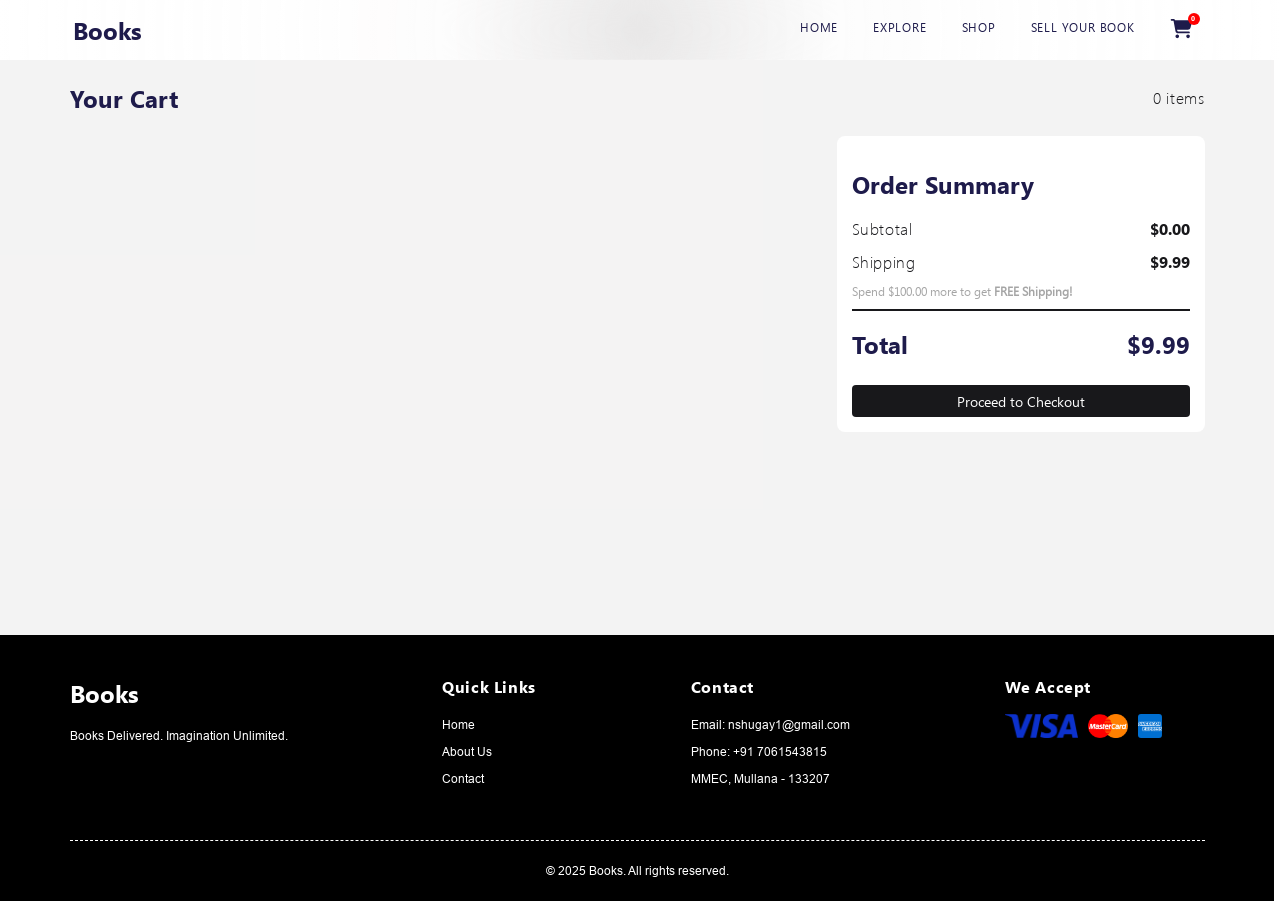
==== commit dc227c48: "feat: add scroll & prev logic" ====
--- a/books-shop/cart.html
+++ b/books-shop/cart.html
@@ -60,96 +60,21 @@
             </section>
 
             <section class="summary">
-                <ul class="cart__list">
-                    <li class="cart__list-item">
-                        <img class="order__image" src="./assets/img/home1.png" alt="Card Book Image">
-                        <div class="cart__list-item-info">
-                            <div class="order__content">
-                                <p class="h4 order__name">Mystery of the Lost Island</p>
-                                <p clascs="order__book-author-name">Jane Smith</p>
-                                <div class="card__stars">
-                                    <svg class="star cart__star_filled" width="15" height="15" viewBox="0 0 15 15" fill="" xmlns="http://www.w3.org/2000/svg">
-                                        <path d="M8.2178 1.08093C8.07288 0.780151 7.76663 0.588745 7.4303 0.588745C7.09397 0.588745 6.79045 0.780151 6.6428 1.08093L4.88459 4.69851L0.958032 5.2782C0.629907 5.32742 0.356469 5.5571 0.255297 5.87156C0.154125 6.18601 0.236156 6.53328 0.471313 6.7657L3.32053 9.58484L2.64788 13.5688C2.59319 13.8969 2.72991 14.2305 3.00061 14.4247C3.27131 14.6188 3.62952 14.6434 3.92483 14.4876L7.43303 12.6145L10.9412 14.4876C11.2365 14.6434 11.5947 14.6216 11.8655 14.4247C12.1362 14.2278 12.2729 13.8969 12.2182 13.5688L11.5428 9.58484L14.392 6.7657C14.6272 6.53328 14.7119 6.18601 14.608 5.87156C14.5041 5.5571 14.2334 5.32742 13.9053 5.2782L9.976 4.69851L8.2178 1.08093Z" fill="#84CC16"/>
-                                    </svg>
-                                    <svg class="star cart__star_filled" width="15" height="15" viewBox="0 0 15 15" fill="" xmlns="http://www.w3.org/2000/svg">
-                                        <path d="M8.2178 1.08093C8.07288 0.780151 7.76663 0.588745 7.4303 0.588745C7.09397 0.588745 6.79045 0.780151 6.6428 1.08093L4.88459 4.69851L0.958032 5.2782C0.629907 5.32742 0.356469 5.5571 0.255297 5.87156C0.154125 6.18601 0.236156 6.53328 0.471313 6.7657L3.32053 9.58484L2.64788 13.5688C2.59319 13.8969 2.72991 14.2305 3.00061 14.4247C3.27131 14.6188 3.62952 14.6434 3.92483 14.4876L7.43303 12.6145L10.9412 14.4876C11.2365 14.6434 11.5947 14.6216 11.8655 14.4247C12.1362 14.2278 12.2729 13.8969 12.2182 13.5688L11.5428 9.58484L14.392 6.7657C14.6272 6.53328 14.7119 6.18601 14.608 5.87156C14.5041 5.5571 14.2334 5.32742 13.9053 5.2782L9.976 4.69851L8.2178 1.08093Z" fill="#84CC16"/>
-                                    </svg>
-                                    <svg class="star cart__star_filled" width="15" height="15" viewBox="0 0 15 15" fill="" xmlns="http://www.w3.org/2000/svg">
-                                        <path d="M8.2178 1.08093C8.07288 0.780151 7.76663 0.588745 7.4303 0.588745C7.09397 0.588745 6.79045 0.780151 6.6428 1.08093L4.88459 4.69851L0.958032 5.2782C0.629907 5.32742 0.356469 5.5571 0.255297 5.87156C0.154125 6.18601 0.236156 6.53328 0.471313 6.7657L3.32053 9.58484L2.64788 13.5688C2.59319 13.8969 2.72991 14.2305 3.00061 14.4247C3.27131 14.6188 3.62952 14.6434 3.92483 14.4876L7.43303 12.6145L10.9412 14.4876C11.2365 14.6434 11.5947 14.6216 11.8655 14.4247C12.1362 14.2278 12.2729 13.8969 12.2182 13.5688L11.5428 9.58484L14.392 6.7657C14.6272 6.53328 14.7119 6.18601 14.608 5.87156C14.5041 5.5571 14.2334 5.32742 13.9053 5.2782L9.976 4.69851L8.2178 1.08093Z" fill="#84CC16"/>
-                                    </svg>
-                                    <svg class="star star_unfilled" width="15" height="15" viewBox="0 0 15 15" fill="" xmlns="http://www.w3.org/2000/svg">
-                                        <path d="M8.2178 1.08093C8.07288 0.780151 7.76663 0.588745 7.4303 0.588745C7.09397 0.588745 6.79045 0.780151 6.6428 1.08093L4.88459 4.69851L0.958032 5.2782C0.629907 5.32742 0.356469 5.5571 0.255297 5.87156C0.154125 6.18601 0.236156 6.53328 0.471313 6.7657L3.32053 9.58484L2.64788 13.5688C2.59319 13.8969 2.72991 14.2305 3.00061 14.4247C3.27131 14.6188 3.62952 14.6434 3.92483 14.4876L7.43303 12.6145L10.9412 14.4876C11.2365 14.6434 11.5947 14.6216 11.8655 14.4247C12.1362 14.2278 12.2729 13.8969 12.2182 13.5688L11.5428 9.58484L14.392 6.7657C14.6272 6.53328 14.7119 6.18601 14.608 5.87156C14.5041 5.5571 14.2334 5.32742 13.9053 5.2782L9.976 4.69851L8.2178 1.08093Z" fill="#84CC16"/>
-                                    </svg>
-                                    <svg class="star star_unfilled" width="15" height="15" viewBox="0 0 15 15" fill="" xmlns="http://www.w3.org/2000/svg">
-                                        <path d="M8.2178 1.08093C8.07288 0.780151 7.76663 0.588745 7.4303 0.588745C7.09397 0.588745 6.79045 0.780151 6.6428 1.08093L4.88459 4.69851L0.958032 5.2782C0.629907 5.32742 0.356469 5.5571 0.255297 5.87156C0.154125 6.18601 0.236156 6.53328 0.471313 6.7657L3.32053 9.58484L2.64788 13.5688C2.59319 13.8969 2.72991 14.2305 3.00061 14.4247C3.27131 14.6188 3.62952 14.6434 3.92483 14.4876L7.43303 12.6145L10.9412 14.4876C11.2365 14.6434 11.5947 14.6216 11.8655 14.4247C12.1362 14.2278 12.2729 13.8969 12.2182 13.5688L11.5428 9.58484L14.392 6.7657C14.6272 6.53328 14.7119 6.18601 14.608 5.87156C14.5041 5.5571 14.2334 5.32742 13.9053 5.2782L9.976 4.69851L8.2178 1.08093Z" fill="#84CC16"/>
-                                    </svg>
-                                </div>
-                            </div>
-                            <div class="price__wrapper">
-                                <span class="cart__price">
-                                    <span class="item-currency-value">$</span>
-                                    <span class="item-price-value">9.99</span>
-                                </span>
-                                <div class="bin__wrapper">
-                                    <svg class="bin" width="19" height="23" viewBox="0 0 19 23" fill="none" xmlns="http://www.w3.org/2000/svg">
-                                        <path d="M6.5293 0.435791C6.24398 0.435791 6.01367 0.666104 6.01367 0.951416C6.01367 1.23673 6.24398 1.46704 6.5293 1.46704H11.6855C11.9709 1.46704 12.2012 1.23673 12.2012 0.951416C12.2012 0.666104 11.9709 0.435791 11.6855 0.435791H6.5293ZM2.23242 2.84204C1.00008 2.84204 -0.00195312 3.84407 -0.00195312 5.07642C-0.00195312 6.30876 1.00008 7.31079 2.23242 7.31079H15.4668V18.1389C15.4668 19.7494 14.1554 21.0608 12.5449 21.0608H5.66992C4.05945 21.0608 2.74805 19.7494 2.74805 18.1389V9.20142C2.74805 8.9161 2.51773 8.68579 2.23242 8.68579C1.94711 8.68579 1.7168 8.9161 1.7168 9.20142V18.1389C1.7168 20.3183 3.49055 22.092 5.66992 22.092H12.5449C14.7243 22.092 16.498 20.3183 16.498 18.1389V7.24902C17.4812 7.01527 18.2168 6.13173 18.2168 5.07642C18.2168 3.84407 17.2148 2.84204 15.9824 2.84204H2.23242ZM2.23242 3.87329H15.9824C16.6459 3.87329 17.1855 4.41298 17.1855 5.07642C17.1855 5.73985 16.6459 6.27954 15.9824 6.27954H2.23242C1.56898 6.27954 1.0293 5.73985 1.0293 5.07642C1.0293 4.41298 1.56898 3.87329 2.23242 3.87329ZM6.70117 9.71704C6.41586 9.71704 6.18555 9.94735 6.18555 10.2327V18.1389C6.18555 18.4242 6.41586 18.6545 6.70117 18.6545C6.98648 18.6545 7.2168 18.4242 7.2168 18.1389V10.2327C7.2168 9.94735 6.98648 9.71704 6.70117 9.71704ZM11.5137 9.71704C11.2284 9.71704 10.998 9.94735 10.998 10.2327V18.1389C10.998 18.4242 11.2284 18.6545 11.5137 18.6545C11.799 18.6545 12.0293 18.4242 12.0293 18.1389V10.2327C12.0293 9.94735 11.799 9.71704 11.5137 9.71704Z" fill="#52525B"/>
-                                    </svg>
-                                </div>
-                            </div>
-                        </div>
-                    </li>
-                     <li class="cart__list-item">
-                        <img class="order__image" src="./assets/img/home1.png" alt="Card Book Image">
-                        <div class="cart__list-item-info">
-                            <div class="order__content">
-                                <p class="h4 order__name">Mystery of the Lost Island</p>
-                                <p class="order__book-author-name">Jane Smith</p>
-                                <div class="card__stars">
-                                    <svg class="star cart__star_filled" width="15" height="15" viewBox="0 0 15 15" fill="" xmlns="http://www.w3.org/2000/svg">
-                                        <path d="M8.2178 1.08093C8.07288 0.780151 7.76663 0.588745 7.4303 0.588745C7.09397 0.588745 6.79045 0.780151 6.6428 1.08093L4.88459 4.69851L0.958032 5.2782C0.629907 5.32742 0.356469 5.5571 0.255297 5.87156C0.154125 6.18601 0.236156 6.53328 0.471313 6.7657L3.32053 9.58484L2.64788 13.5688C2.59319 13.8969 2.72991 14.2305 3.00061 14.4247C3.27131 14.6188 3.62952 14.6434 3.92483 14.4876L7.43303 12.6145L10.9412 14.4876C11.2365 14.6434 11.5947 14.6216 11.8655 14.4247C12.1362 14.2278 12.2729 13.8969 12.2182 13.5688L11.5428 9.58484L14.392 6.7657C14.6272 6.53328 14.7119 6.18601 14.608 5.87156C14.5041 5.5571 14.2334 5.32742 13.9053 5.2782L9.976 4.69851L8.2178 1.08093Z" fill="#84CC16"/>
-                                    </svg>
-                                    <svg class="star cart__star_filled" width="15" height="15" viewBox="0 0 15 15" fill="" xmlns="http://www.w3.org/2000/svg">
-                                        <path d="M8.2178 1.08093C8.07288 0.780151 7.76663 0.588745 7.4303 0.588745C7.09397 0.588745 6.79045 0.780151 6.6428 1.08093L4.88459 4.69851L0.958032 5.2782C0.629907 5.32742 0.356469 5.5571 0.255297 5.87156C0.154125 6.18601 0.236156 6.53328 0.471313 6.7657L3.32053 9.58484L2.64788 13.5688C2.59319 13.8969 2.72991 14.2305 3.00061 14.4247C3.27131 14.6188 3.62952 14.6434 3.92483 14.4876L7.43303 12.6145L10.9412 14.4876C11.2365 14.6434 11.5947 14.6216 11.8655 14.4247C12.1362 14.2278 12.2729 13.8969 12.2182 13.5688L11.5428 9.58484L14.392 6.7657C14.6272 6.53328 14.7119 6.18601 14.608 5.87156C14.5041 5.5571 14.2334 5.32742 13.9053 5.2782L9.976 4.69851L8.2178 1.08093Z" fill="#84CC16"/>
-                                    </svg>
-                                    <svg class="star cart__star_filled" width="15" height="15" viewBox="0 0 15 15" fill="" xmlns="http://www.w3.org/2000/svg">
-                                        <path d="M8.2178 1.08093C8.07288 0.780151 7.76663 0.588745 7.4303 0.588745C7.09397 0.588745 6.79045 0.780151 6.6428 1.08093L4.88459 4.69851L0.958032 5.2782C0.629907 5.32742 0.356469 5.5571 0.255297 5.87156C0.154125 6.18601 0.236156 6.53328 0.471313 6.7657L3.32053 9.58484L2.64788 13.5688C2.59319 13.8969 2.72991 14.2305 3.00061 14.4247C3.27131 14.6188 3.62952 14.6434 3.92483 14.4876L7.43303 12.6145L10.9412 14.4876C11.2365 14.6434 11.5947 14.6216 11.8655 14.4247C12.1362 14.2278 12.2729 13.8969 12.2182 13.5688L11.5428 9.58484L14.392 6.7657C14.6272 6.53328 14.7119 6.18601 14.608 5.87156C14.5041 5.5571 14.2334 5.32742 13.9053 5.2782L9.976 4.69851L8.2178 1.08093Z" fill="#84CC16"/>
-                                    </svg>
-                                    <svg class="star star_unfilled" width="15" height="15" viewBox="0 0 15 15" fill="" xmlns="http://www.w3.org/2000/svg">
-                                        <path d="M8.2178 1.08093C8.07288 0.780151 7.76663 0.588745 7.4303 0.588745C7.09397 0.588745 6.79045 0.780151 6.6428 1.08093L4.88459 4.69851L0.958032 5.2782C0.629907 5.32742 0.356469 5.5571 0.255297 5.87156C0.154125 6.18601 0.236156 6.53328 0.471313 6.7657L3.32053 9.58484L2.64788 13.5688C2.59319 13.8969 2.72991 14.2305 3.00061 14.4247C3.27131 14.6188 3.62952 14.6434 3.92483 14.4876L7.43303 12.6145L10.9412 14.4876C11.2365 14.6434 11.5947 14.6216 11.8655 14.4247C12.1362 14.2278 12.2729 13.8969 12.2182 13.5688L11.5428 9.58484L14.392 6.7657C14.6272 6.53328 14.7119 6.18601 14.608 5.87156C14.5041 5.5571 14.2334 5.32742 13.9053 5.2782L9.976 4.69851L8.2178 1.08093Z" fill="#84CC16"/>
-                                    </svg>
-                                    <svg class="star star_unfilled" width="15" height="15" viewBox="0 0 15 15" fill="" xmlns="http://www.w3.org/2000/svg">
-                                        <path d="M8.2178 1.08093C8.07288 0.780151 7.76663 0.588745 7.4303 0.588745C7.09397 0.588745 6.79045 0.780151 6.6428 1.08093L4.88459 4.69851L0.958032 5.2782C0.629907 5.32742 0.356469 5.5571 0.255297 5.87156C0.154125 6.18601 0.236156 6.53328 0.471313 6.7657L3.32053 9.58484L2.64788 13.5688C2.59319 13.8969 2.72991 14.2305 3.00061 14.4247C3.27131 14.6188 3.62952 14.6434 3.92483 14.4876L7.43303 12.6145L10.9412 14.4876C11.2365 14.6434 11.5947 14.6216 11.8655 14.4247C12.1362 14.2278 12.2729 13.8969 12.2182 13.5688L11.5428 9.58484L14.392 6.7657C14.6272 6.53328 14.7119 6.18601 14.608 5.87156C14.5041 5.5571 14.2334 5.32742 13.9053 5.2782L9.976 4.69851L8.2178 1.08093Z" fill="#84CC16"/>
-                                    </svg>
-                                </div>
-                            </div>
-                            <div class="price__wrapper">
-                                <span class="cart__price">
-                                    <span>$</span>
-                                    <span>9.99</span>
-                                </span>
-                                <div class="bin__wrapper">
-                                    <svg class="bin" width="19" height="23" viewBox="0 0 19 23" fill="none" xmlns="http://www.w3.org/2000/svg">
-                                        <path d="M6.5293 0.435791C6.24398 0.435791 6.01367 0.666104 6.01367 0.951416C6.01367 1.23673 6.24398 1.46704 6.5293 1.46704H11.6855C11.9709 1.46704 12.2012 1.23673 12.2012 0.951416C12.2012 0.666104 11.9709 0.435791 11.6855 0.435791H6.5293ZM2.23242 2.84204C1.00008 2.84204 -0.00195312 3.84407 -0.00195312 5.07642C-0.00195312 6.30876 1.00008 7.31079 2.23242 7.31079H15.4668V18.1389C15.4668 19.7494 14.1554 21.0608 12.5449 21.0608H5.66992C4.05945 21.0608 2.74805 19.7494 2.74805 18.1389V9.20142C2.74805 8.9161 2.51773 8.68579 2.23242 8.68579C1.94711 8.68579 1.7168 8.9161 1.7168 9.20142V18.1389C1.7168 20.3183 3.49055 22.092 5.66992 22.092H12.5449C14.7243 22.092 16.498 20.3183 16.498 18.1389V7.24902C17.4812 7.01527 18.2168 6.13173 18.2168 5.07642C18.2168 3.84407 17.2148 2.84204 15.9824 2.84204H2.23242ZM2.23242 3.87329H15.9824C16.6459 3.87329 17.1855 4.41298 17.1855 5.07642C17.1855 5.73985 16.6459 6.27954 15.9824 6.27954H2.23242C1.56898 6.27954 1.0293 5.73985 1.0293 5.07642C1.0293 4.41298 1.56898 3.87329 2.23242 3.87329ZM6.70117 9.71704C6.41586 9.71704 6.18555 9.94735 6.18555 10.2327V18.1389C6.18555 18.4242 6.41586 18.6545 6.70117 18.6545C6.98648 18.6545 7.2168 18.4242 7.2168 18.1389V10.2327C7.2168 9.94735 6.98648 9.71704 6.70117 9.71704ZM11.5137 9.71704C11.2284 9.71704 10.998 9.94735 10.998 10.2327V18.1389C10.998 18.4242 11.2284 18.6545 11.5137 18.6545C11.799 18.6545 12.0293 18.4242 12.0293 18.1389V10.2327C12.0293 9.94735 11.799 9.71704 11.5137 9.71704Z" fill="#52525B"/>
-                                    </svg>
-                                </div>
-                            </div>
-                        </div>
-                    </li>
-                </ul>
+                <ul class="cart__list"></ul>
                 <div class="summary__wrapper">
                     <h3 class="h3">Order Summary</h3>
                     <div class="suumary-items__wrapper">
                         <p class="h4">Subtotal</p>
-                        <span class="cart__price subtotal">$9.99</span>
+                        <span class="cart__price subtotal">$</span>
                     </div>
                     <div class="suumary-items__wrapper">
-                        <p class="h4">Shopping</p>
-                        <span class="cart__price">$<span class="shopping">9.99</span></span>
+                        <p class="h4">Shipping</p>
+                        <span class="cart__price shipping">$</span>
                     </div>
-                    <p class="order__book-author-name">Spend ₹474.02 more to get <b>FREE Shipping!</b></p>
+                    <p class="order__book-author-name">Spend <span id="free-shipping-value">$100.00</span> more to get <b>FREE Shipping!</b> </p>
                     <div class="total__wrapper">
                         <h3 class="h3">Total</h3>
-                        <h3 class="h3 total__price total">$19.98</h3>
+                        <h3 class="h3 total__price total">$8</h3>
                     </div>
                     <button class="cart__button button">
                         Proceed to Checkout
@@ -208,6 +133,6 @@
             </div>
         </div>
     </footer>
-    <script src="script.js"></script>
+    <script type="module" src="script.js"></script>
 </body>
 </html>
--- a/books-shop/main.css
+++ b/books-shop/main.css
@@ -39,6 +39,12 @@
   --box-shadow: 0px 5px 6px -7px rgba(34, 60, 80, 0.45);
 }
 
+mark {
+    background-color: rgba(248, 109, 167, 0.5); 
+    font-weight: bold;
+}
+
+
 /*
   Fonts
 */
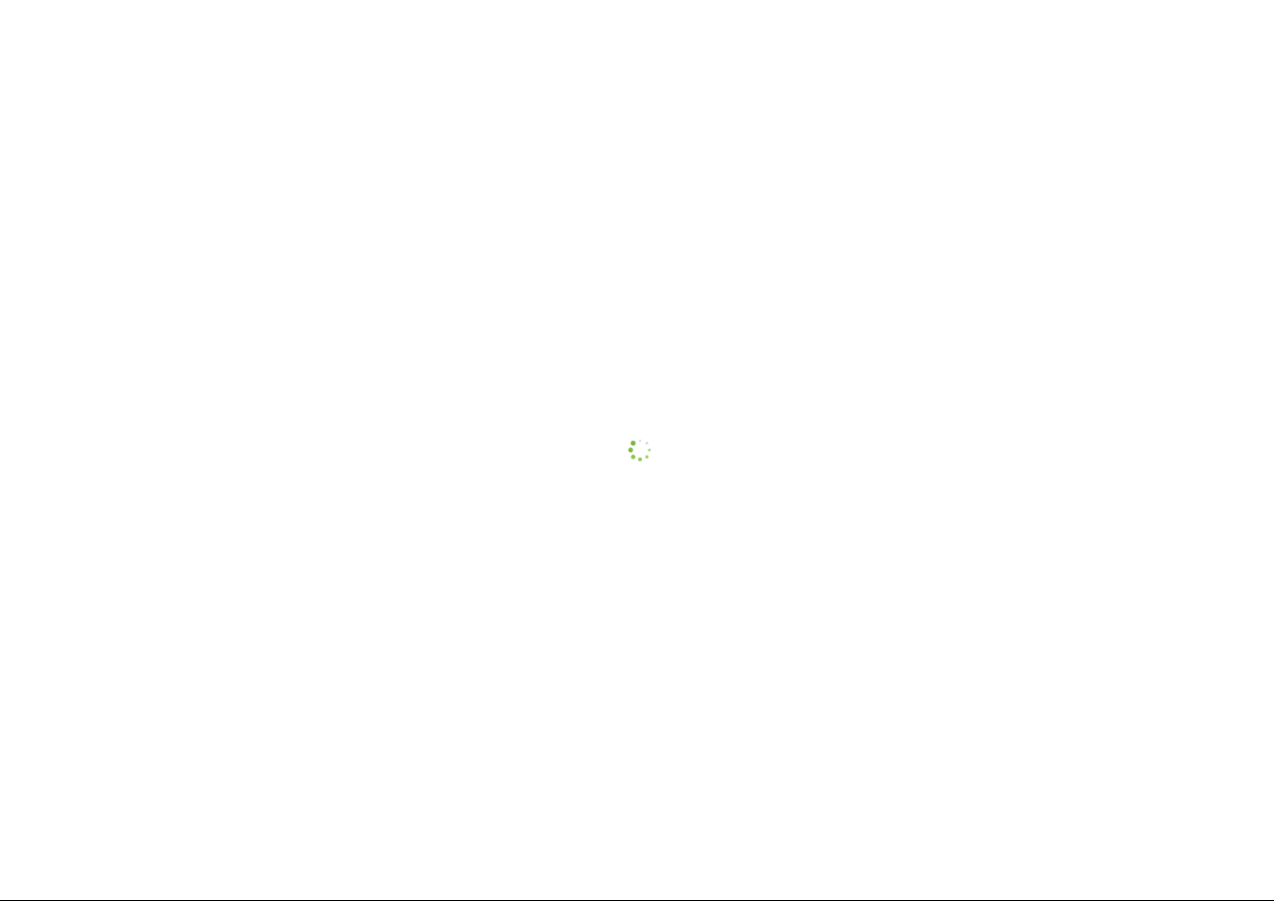
==== commit 7ee04fc5: "feat: add preloader, cart btns styles" ====
--- a/books-shop/cart.html
+++ b/books-shop/cart.html
@@ -12,11 +12,19 @@
     href="./assets/img/favicon-16x16.png">
 </head>
 <body>
+    <div class="preloader" id="preloader">
+        <img src="./assets/img/spinner.gif" alt="Loading...">
+    </div>
+    
     <header class="header cart__header" id="header">
         <div class="container header__container">
-            <a class="header__logo" href="#home">
+            <a class="header__logo" href="./index.html">
                 <h3 class="h3">Books</h3>
             </a>
+            <div class="burger">
+                <span class="burger__line_primary"></span>
+                <span class="burger__line_secondary"></span>
+            </div>
             <nav class="nav">
                 <ul class="nav__list">
                     <li class="nav__item">
@@ -36,27 +44,20 @@
                             <svg class="cart" width="23" height="21" viewBox="0 0 23 21" fill="none" xmlns="http://www.w3.org/2000/svg">
                                 <path d="M0.672485 1.84033C0.672485 1.34167 1.07355 0.940491 1.57207 0.940491H3.27753C4.10215 0.940491 4.83306 1.42041 5.17415 2.14028H20.5795C21.5653 2.14028 22.285 3.07761 22.0263 4.02994L20.4896 9.74018C20.171 10.9175 19.1027 11.7386 17.8845 11.7386H7.07077L7.27318 12.8071C7.35564 13.2308 7.72672 13.5383 8.15777 13.5383H18.964C19.4625 13.5383 19.8636 13.9394 19.8636 14.4381C19.8636 14.9368 19.4625 15.3379 18.964 15.3379H8.15777C6.86087 15.3379 5.74763 14.4156 5.50775 13.1446L3.57364 2.98388C3.5474 2.8414 3.42371 2.74017 3.27753 2.74017H1.57207C1.07355 2.74017 0.672485 2.33899 0.672485 1.84033ZM5.47026 18.3374C5.47026 18.1011 5.5168 17.867 5.60722 17.6487C5.69763 17.4303 5.83016 17.2319 5.99723 17.0648C6.16429 16.8977 6.36263 16.7652 6.58092 16.6747C6.7992 16.5843 7.03316 16.5377 7.26943 16.5377C7.5057 16.5377 7.73966 16.5843 7.95794 16.6747C8.17623 16.7652 8.37456 16.8977 8.54163 17.0648C8.7087 17.2319 8.84123 17.4303 8.93164 17.6487C9.02206 17.867 9.0686 18.1011 9.0686 18.3374C9.0686 18.5737 9.02206 18.8078 8.93164 19.0261C8.84123 19.2445 8.7087 19.4429 8.54163 19.61C8.37456 19.7771 8.17623 19.9096 7.95794 20.0001C7.73966 20.0905 7.5057 20.1371 7.26943 20.1371C7.03316 20.1371 6.7992 20.0905 6.58092 20.0001C6.36263 19.9096 6.16429 19.7771 5.99723 19.61C5.83016 19.4429 5.69763 19.2445 5.60722 19.0261C5.5168 18.8078 5.47026 18.5737 5.47026 18.3374ZM18.0644 16.5377C18.5416 16.5377 18.9992 16.7273 19.3366 17.0648C19.674 17.4023 19.8636 17.8601 19.8636 18.3374C19.8636 18.8147 19.674 19.2725 19.3366 19.61C18.9992 19.9475 18.5416 20.1371 18.0644 20.1371C17.5873 20.1371 17.1296 19.9475 16.7922 19.61C16.4548 19.2725 16.2653 18.8147 16.2653 18.3374C16.2653 17.8601 16.4548 17.4023 16.7922 17.0648C17.1296 16.7273 17.5873 16.5377 18.0644 16.5377Z" fill="#1E1B4B"/>
                             </svg>
-                            <div class="circle"><span class="circle__num">2</span></div>
+                            <div class="circle"><span class="circle__num"></span></div>
                         </a>
                     </li>
                 </ul>
-                <div class="nav__item" id="cart-icon">
-                    <a href="./cart.html" class="nav__item-link">
-                        <svg class="cart" width="23" height="21" viewBox="0 0 23 21" fill="none" xmlns="http://www.w3.org/2000/svg">
-                            <path d="M0.672485 1.84033C0.672485 1.34167 1.07355 0.940491 1.57207 0.940491H3.27753C4.10215 0.940491 4.83306 1.42041 5.17415 2.14028H20.5795C21.5653 2.14028 22.285 3.07761 22.0263 4.02994L20.4896 9.74018C20.171 10.9175 19.1027 11.7386 17.8845 11.7386H7.07077L7.27318 12.8071C7.35564 13.2308 7.72672 13.5383 8.15777 13.5383H18.964C19.4625 13.5383 19.8636 13.9394 19.8636 14.4381C19.8636 14.9368 19.4625 15.3379 18.964 15.3379H8.15777C6.86087 15.3379 5.74763 14.4156 5.50775 13.1446L3.57364 2.98388C3.5474 2.8414 3.42371 2.74017 3.27753 2.74017H1.57207C1.07355 2.74017 0.672485 2.33899 0.672485 1.84033ZM5.47026 18.3374C5.47026 18.1011 5.5168 17.867 5.60722 17.6487C5.69763 17.4303 5.83016 17.2319 5.99723 17.0648C6.16429 16.8977 6.36263 16.7652 6.58092 16.6747C6.7992 16.5843 7.03316 16.5377 7.26943 16.5377C7.5057 16.5377 7.73966 16.5843 7.95794 16.6747C8.17623 16.7652 8.37456 16.8977 8.54163 17.0648C8.7087 17.2319 8.84123 17.4303 8.93164 17.6487C9.02206 17.867 9.0686 18.1011 9.0686 18.3374C9.0686 18.5737 9.02206 18.8078 8.93164 19.0261C8.84123 19.2445 8.7087 19.4429 8.54163 19.61C8.37456 19.7771 8.17623 19.9096 7.95794 20.0001C7.73966 20.0905 7.5057 20.1371 7.26943 20.1371C7.03316 20.1371 6.7992 20.0905 6.58092 20.0001C6.36263 19.9096 6.16429 19.7771 5.99723 19.61C5.83016 19.4429 5.69763 19.2445 5.60722 19.0261C5.5168 18.8078 5.47026 18.5737 5.47026 18.3374ZM18.0644 16.5377C18.5416 16.5377 18.9992 16.7273 19.3366 17.0648C19.674 17.4023 19.8636 17.8601 19.8636 18.3374C19.8636 18.8147 19.674 19.2725 19.3366 19.61C18.9992 19.9475 18.5416 20.1371 18.0644 20.1371C17.5873 20.1371 17.1296 19.9475 16.7922 19.61C16.4548 19.2725 16.2653 18.8147 16.2653 18.3374C16.2653 17.8601 16.4548 17.4023 16.7922 17.0648C17.1296 16.7273 17.5873 16.5377 18.0644 16.5377Z" fill="#1E1B4B"/>
-                        </svg>
-                       
-                    </a>
-                </div>
             </nav>
         </div>
     </header>
+    
     <main class="cart__main">
         <div class="container explore__container">
             <div class="cart__content">
                 <section class="cart__aside">
                 <h3 class="h3">Your Cart</h3>
-                <p class="h4 items"><span class="items-num">2</span>&nbsp;items</p>
+                <p class="h4 items"></p>
             </section>
 
             <section class="summary">
@@ -76,7 +77,7 @@
                         <h3 class="h3">Total</h3>
                         <h3 class="h3 total__price total">$8</h3>
                     </div>
-                    <button class="cart__button button">
+                    <button type="submit" class="cart__button button">
                         Proceed to Checkout
                     </button>     
                 </div>
--- a/books-shop/main.css
+++ b/books-shop/main.css
@@ -1,222 +1,19 @@
-@import url(./assets/styles/_normalize.css);
-@import url(./assets/styles/_fonts.css);
-@import url(./assets/styles/_utils.css);
-@import url(./assets/styles/_header.css);
-@import url(./assets/styles/_home.css);
-@import url(./assets/styles/_globals.css);
-@import url(./assets/styles/_carousel.css);
-@import url(./assets/styles/_cards.css);
-@import url(./assets/styles/_explore.css);
-@import url(./assets/styles/_awards.css);
-@import url(./assets/styles/_footer.css);
-@import url(./assets/styles/_findexplore.css);
-@import url(./assets/styles/_cart.css);
-@import url(./assets/styles/_media.css);
-
-/*
-  Colors
-*/
-
-:root {
-  --color-light: #FFFFFF;
-  --color-dark: #18181B;
-  --color-transparent: #00071B7F;
-  --color-base: #1E1B4B;
-  --color-accent: #6366F1;
-  --color-ligth-accent: #818CF8;
-  --color-unfilled-stars: #C7D2FE;
-  --color-filled-stars: #84CC16;
-  --color-cards: #EEF2FF;
-  --color-home-background: #E4E4E7;
-  --color-awards-background: #FEF9C3;
-  --color-footer-background: #000000;
-  --color-explore-header-background: #E9D5FF;
-  --color-circle: #FF0000;
-  --color-active-button: rgb(42, 196, 42);
-
-  --transition: 0.3s;
-
-  --box-shadow: 0px 5px 6px -7px rgba(34, 60, 80, 0.45);
-}
-
-mark {
-    background-color: rgba(248, 109, 167, 0.5); 
-    font-weight: bold;
-}
-
-
-/*
-  Fonts
-*/
-
-:root {
-  --font-family-base: "Segoe";
-  --font-family-bold: "Segoe-Bold";
-  --font-family-footer: "Arial";
-  --font-family-light: "Segoe-Light";
-}
-
-/*
-  Basic Wrappers
-*/
-
-.header__container,
-.explore__container, 
-.find__container {
-    display: flex;
-    flex-direction: row;
-    justify-content: space-between;
-    align-items: center;
-    width: 100%;
-}
-
-.find__container {
-    padding-top: 5rem;
-}
-
-/*
-  Basic Inputs
-*/
-
-.home__input {
-    display: flex;
-    flex-direction: row;
-    outline: none;
-    align-items: center;
-    margin: 1.5rem 0 6rem;
-}
-
-.home__input-form {
-    display: flex;
-    flex-direction: row;
-    gap: 10px;
-    justify-content: space-between;
-    align-items: center;
-    padding: 10px;
-    height: 40px;
-    width: 50%;
-    border-radius: 6px;
-    border: 1px solid #00062E32;
-    background: var(--color-light);
-    font-family: var(--font-family-base);
-    color: #00071B7F;
-}
-
-.search,
-.search__item {
-    width: 15px;
-    height: 15px;
-    outline: none;
-    background: transparent;
-    border: none;
-    padding: 1px 0 0 0;
-    align-self: center;
-}
-
-.search__item {
-    margin: 0 0 10px 0;
-}
-
-.search svg path {
-    fill: #0006177f;
-}
-
-.search__item svg path {
-    fill: var(--color-accent);
-}
-
-.search__item svg path:hover {
-    fill: var(--color-ligth-accent);
-    transition: var(--transition);
-}
-
-input {
-    outline: none;
-    background: transparent;
-    border: none;
-    width: 100%;
-}
-
-/*
-  Basic Buttons
-*/
-
-.button {
-    outline: none;
-    border: none;
-    border-radius: 4px;
-    color: var(--color-light);
-}
-
-.card__button {
-    display: flex;
-    justify-content: center;
-    align-items: center;
-    gap: 10px;
-    background: var(--color-dark);
-    height: 32px;
-    font-family: var(--font-family-base);
-    font-size: 13.8px;
-    user-select: none;
-}
-
-.explore__button {
-    display: flex;
-    justify-content: center;
-    align-items: center;
-    gap: 10px;
-    color: var(--color-light);
-    background-color: var(--color-accent);
-    height: 32px;
-    width: 108px;
-    font-family: var(--font-family-base);
-    font-size: 13.8px;
-}
-
-.explore__button a {
-    color: var(--color-light);
-}
-
-.button { 
-    transition: var(--transition);
-}
-.cart__button {
-    display: flex;
-    justify-content: center;
-    align-items: center;
-    gap: 10px;
-    background: var(--color-dark);
-    height: 32px;
-    width: 100%;
-    font-family: var(--font-family-base);
-    font-size: 13.8px;
-}
-
-@media (hover: hover) {         
-    .cart__button:hover {
-        background: var(--color-active-button);
-        transform: translateY(-0.2rem);
-    }
-
-    .explore__button:hover {
-        background: var(--color-ligth-accent);
-        transform: translateY(-0.2rem);
-    }
-}
-
-.card__button:focus,
-.card__button:active {
-    background: var(--color-active-button);
-}
-
-/*
-  Stars
-*/
-
-.star_filled path {
-    fill: var(--color-filled-stars);
-}
-
-.star_unfilled path {
-    fill: var(--color-unfilled-stars);
-}
+@import url(./styles/_normalize.css);
+@import url(./styles/_fonts.css);
+@import url(./styles/_utils.css);
+@import url(./styles/_variables.css);
+@import url(./styles/_header.css);
+@import url(./styles/_buttons.css);
+@import url(./styles/_inputs.css);
+@import url(./styles/_containers.css);
+@import url(./styles/_home.css);
+@import url(./styles/_globals.css);
+@import url(./styles/_carousel.css);
+@import url(./styles/_cards.css);
+@import url(./styles/_explore.css);
+@import url(./styles/_awards.css);
+@import url(./styles/_footer.css);
+@import url(./styles/_findexplore.css);
+@import url(./styles/_cart.css);
+@import url(./styles/_burger.css);
+@import url(./styles/_media.css);
